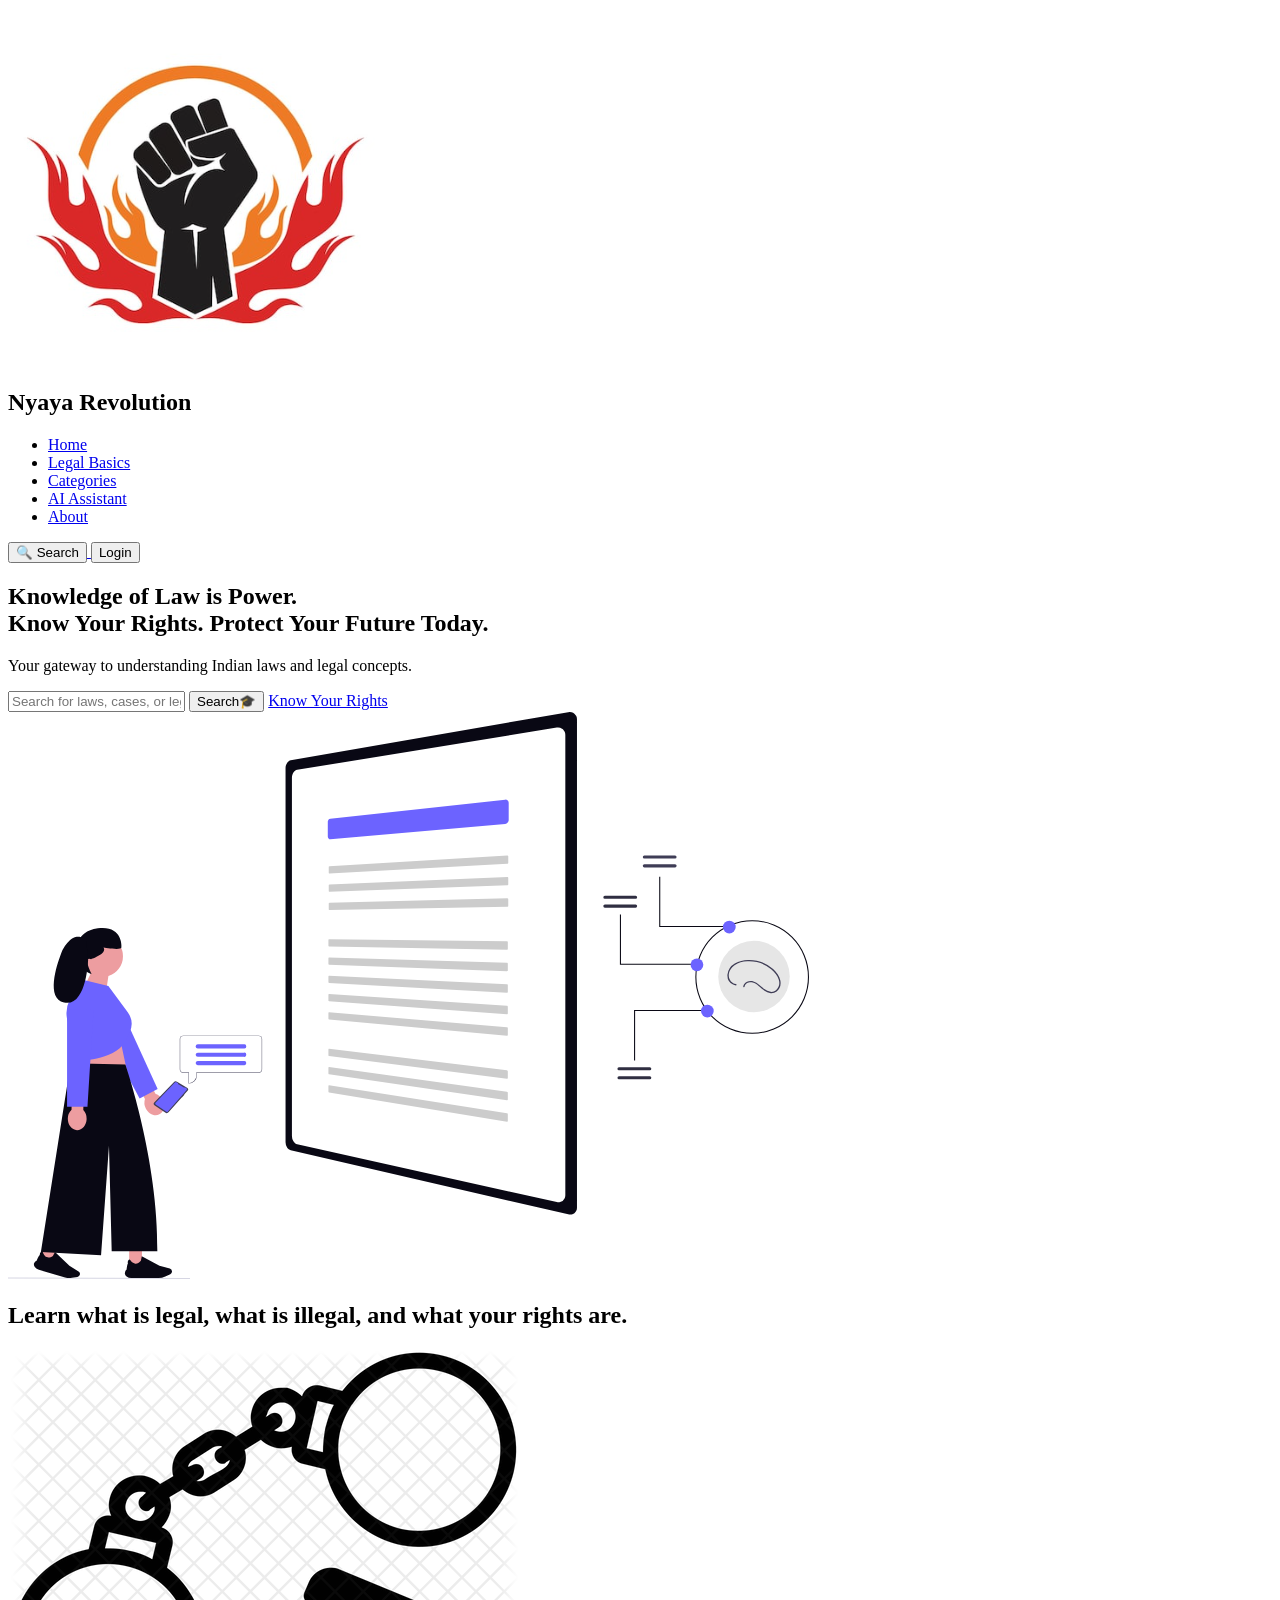
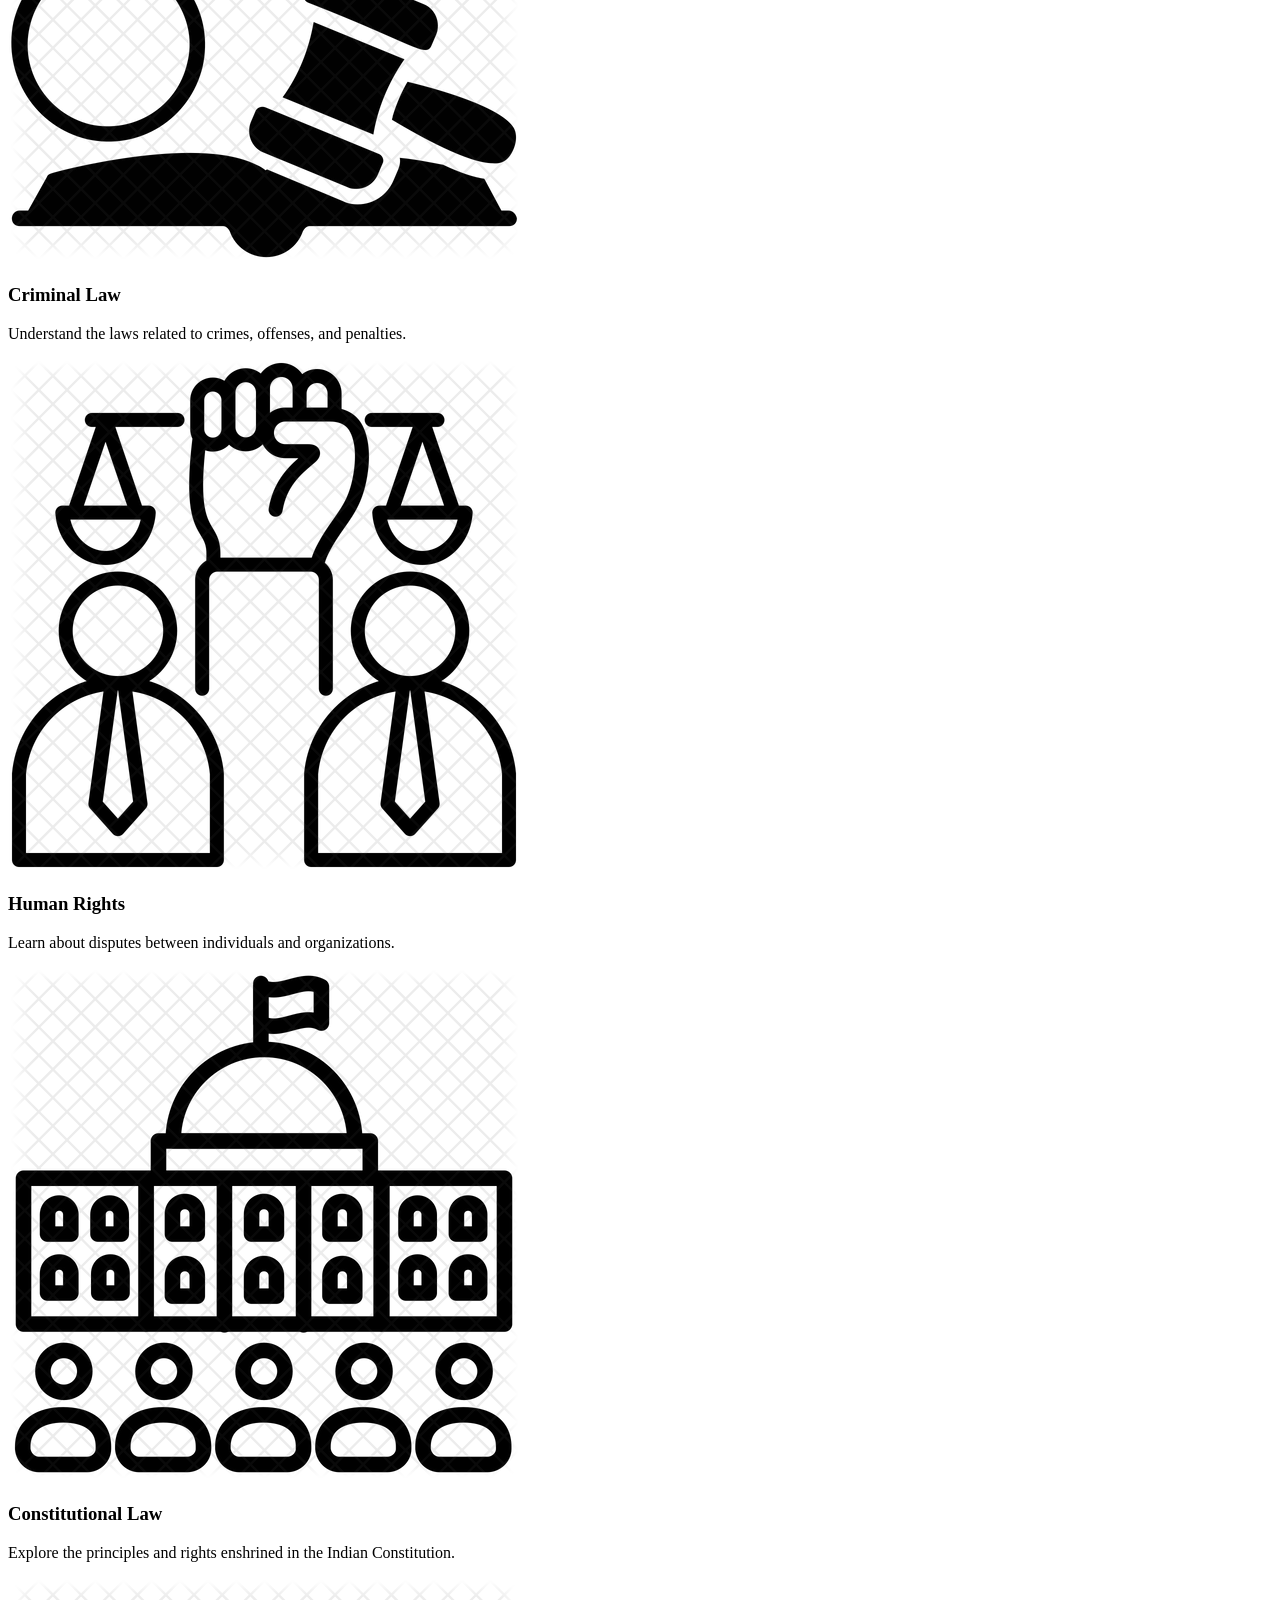
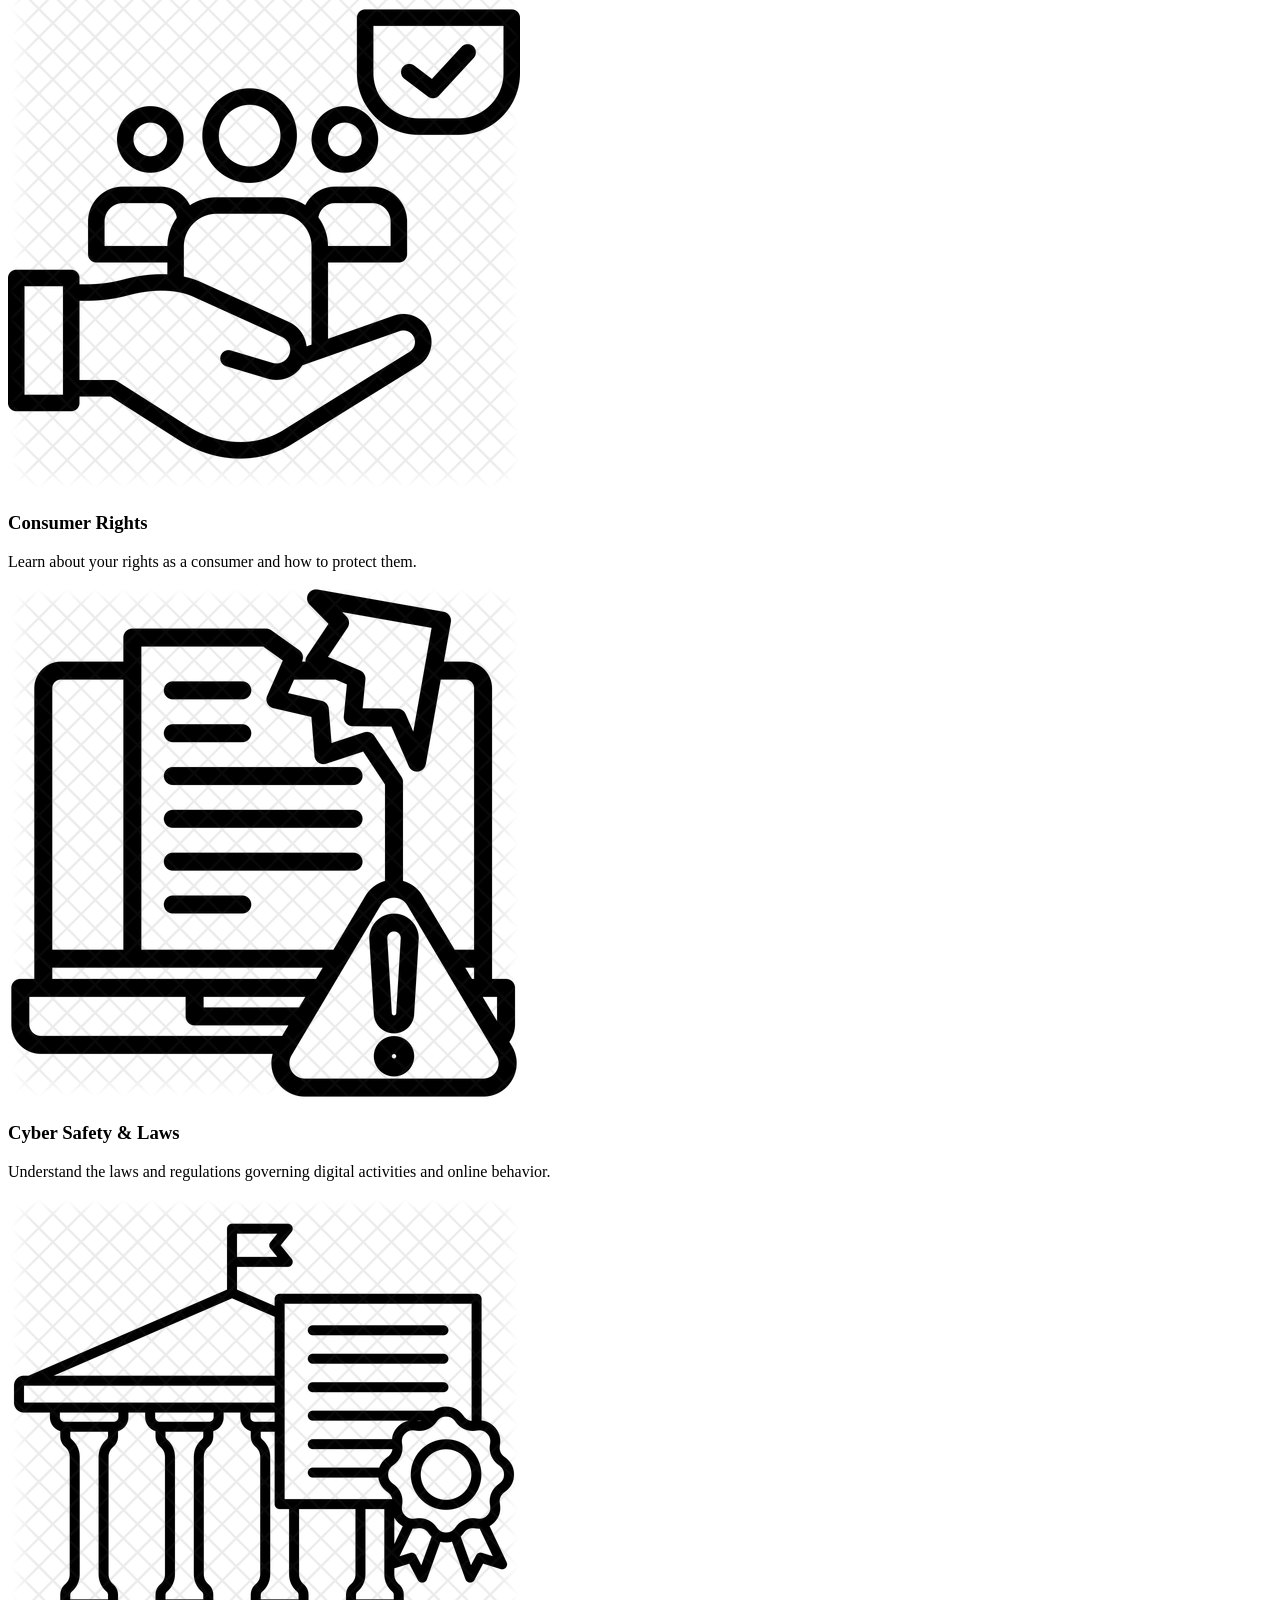
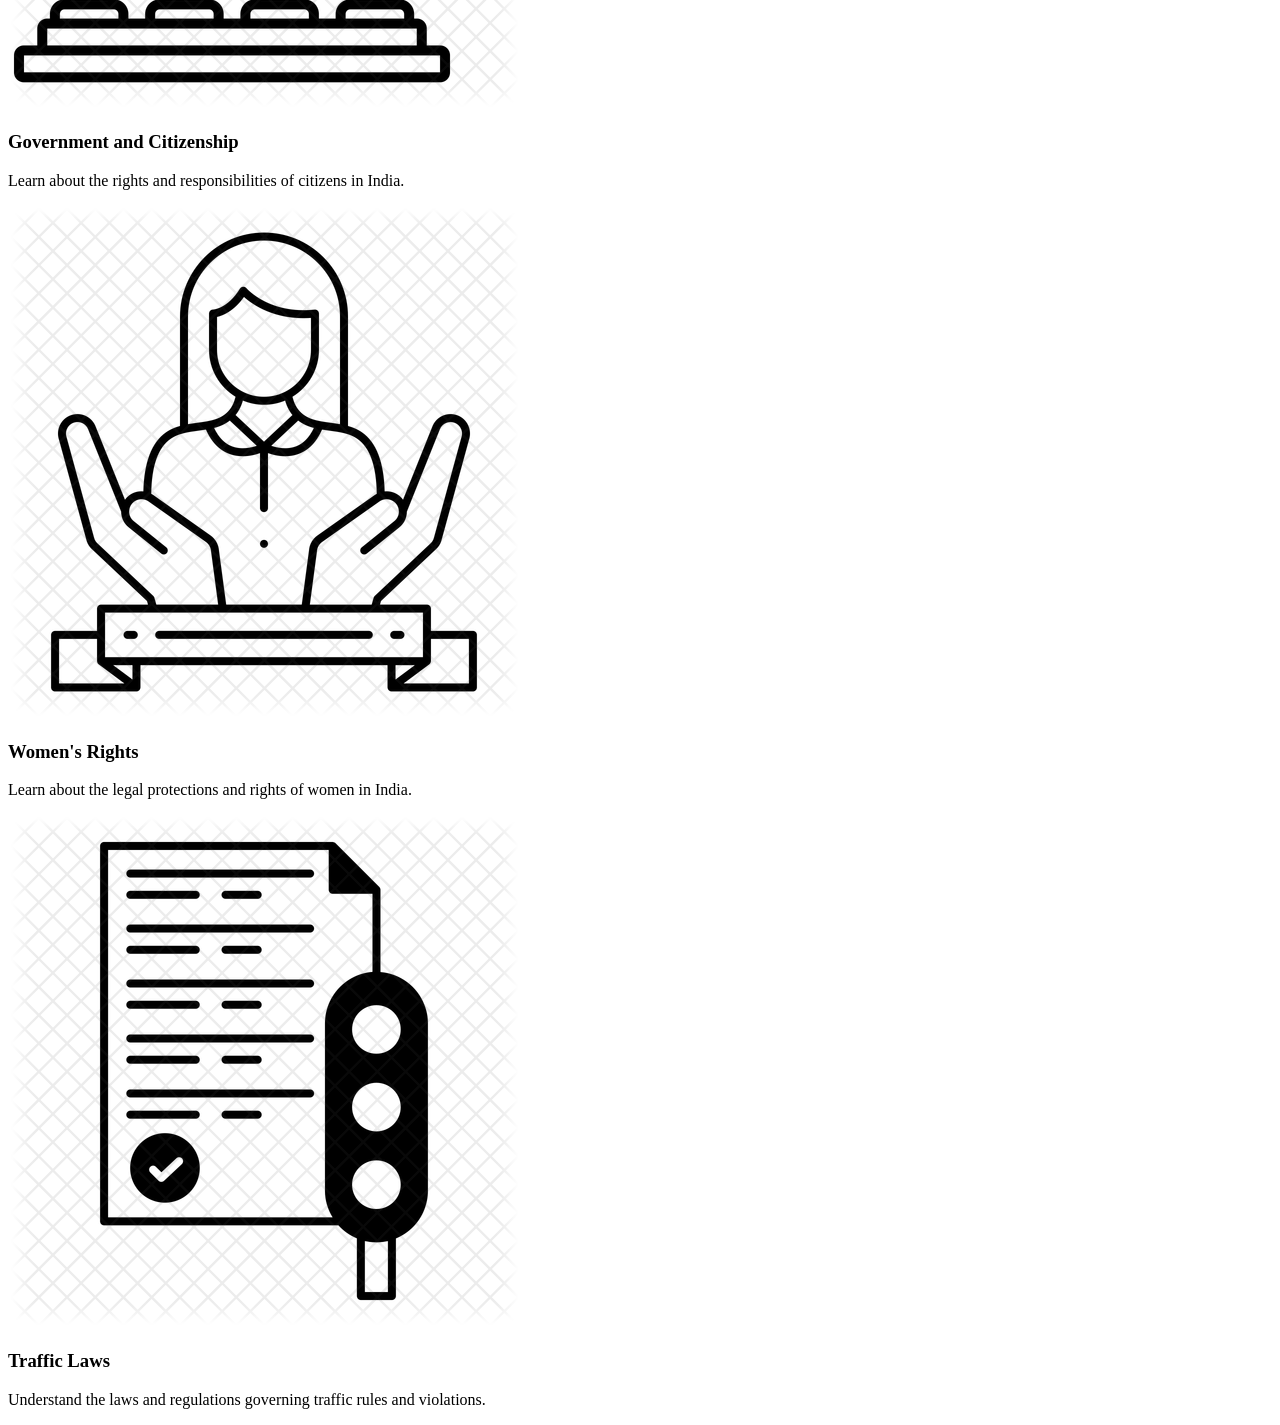
==== index.html @ 338f04b1 "" ====
<!DOCTYPE html>
<html lang="en">
<head>
  <meta charset="UTF-8">
  <meta name="viewport" content="width=device-width, initial-scale=1.0">
  <title>Nyaya Revolution | Learn Indian Laws & Rights</title>
  <link rel="stylesheet" href="css/style.css">
  <!-- <link href="https://cdn.jsdelivr.net/npm/bootstrap@5.3.8/dist/css/bootstrap.min.css" rel="stylesheet" integrity="sha384-sRIl4kxILFvY47J16cr9ZwB07vP4J8+LH7qKQnuqkuIAvNWLzeN8tE5YBujZqJLB" crossorigin="anonymous"> -->
</head>


<body class="body">
  <div class = "container">

  <!-- Navbar -->
   <nav class="navbar">

    <div class="logo">
        <img src="icons/logo1.png" alt="Nyaya Revolution Logo">
        <h2>Nyaya Revolution</h2>
    </div>

    <ul class="nav-links">
        <li><a href="#">Home</a></li>
        <li><a href="#">Legal Basics</a></li>
        <li><a href="#">Categories</a></li>
        <li><a href="#">AI Assistant</a></li>
        <li><a href="#">About</a></li>
    </ul>

    <div class="nav-right">
      <a href="Bootsrap/search.html">
        <button class="search-btn">🔍 Search</button>
         <a href="Bootsrap/login.html">
        <button class="login-btn">Login</button>
        </a>
    </div>

</nav>

     
  
  <!-- Hero Section -->
       <section class="hero">
        <div class="hero-left">
            <h1>Knowledge of Law is Power.<br>
Know Your Rights. Protect Your Future Today.
            </h1>
            <p>Your gateway to understanding Indian laws and legal concepts.</p>
             <input type="text" placeholder="Search for laws, cases, or legal topics...">
              <button class="hero-search-btn">Search🎓</button>
              <a href="#" class="cta-button">Know Your Rights</a>
        </div>
        <div class="hero-right">
          <img src="icons/hero-image.svg" class="hero-image"> 
             
            </div>
            
        </div>




<!-- hii -->
     <!-- Search Section -->
       <!-- Categories -->
<section class="categories">
  <h2>Learn what is legal, what is illegal, and what your rights are.</h2>
  <div class="category-cards">
    <div class="category-card">
      <img src="icons/criminal-law.png" alt="Criminal Law">
      <h3>Criminal Law</h3>
      <p>Understand the laws related to crimes, offenses, and penalties.</p>
    </div>
    <div class="category-card">
      <img src="icons/human-rights.png" alt="Human Rights">
      <h3>Human Rights</h3>
      <p>Learn about disputes between individuals and organizations.</p>
    </div>
    <div class="category-card">
      <img src="icons/constitutional-law.png" alt="Constitutional Law">
      <h3>Constitutional Law</h3>
      <p>Explore the principles and rights enshrined in the Indian Constitution.</p>
    </div>
    <div class="category-card">
      <img src="icons/Consumer-Rights.png" alt="Consumer Rights">
      <h3>Consumer Rights</h3>
      <p>Learn about your rights as a consumer and how to protect them.</p>
    </div>
  <div class="category-card">
      <img src="icons/cyber-safety.png" alt="Consumer Rights">
      <h3>Cyber Safety & Laws</h3>
      <p>Understand the laws and regulations governing digital activities and online behavior.</p>
    </div>
    <div class="category-card">
      <img src="icons/government-citizenship.png" alt="Government and Citizenship">
      <h3>Government and Citizenship</h3>
      <p>Learn about the rights and responsibilities of citizens in India.</p>
    </div>
    <div class="category-card">
      <img src="icons/women-rights.png" alt="Women's Rights">
      <h3>Women's Rights</h3>
      <p>Learn about the legal protections and rights of women in India.</p>
    </div>
        <div class="category-card">
      <img src="icons/traffic-laws.png" alt="Traffic Laws">
      <h3>Traffic Laws</h3>
      <p>Understand the laws and regulations governing traffic rules and violations.</p>
    </div>

    



  </div>
  <script src="JS/script.js"></script>
</body>
</html>
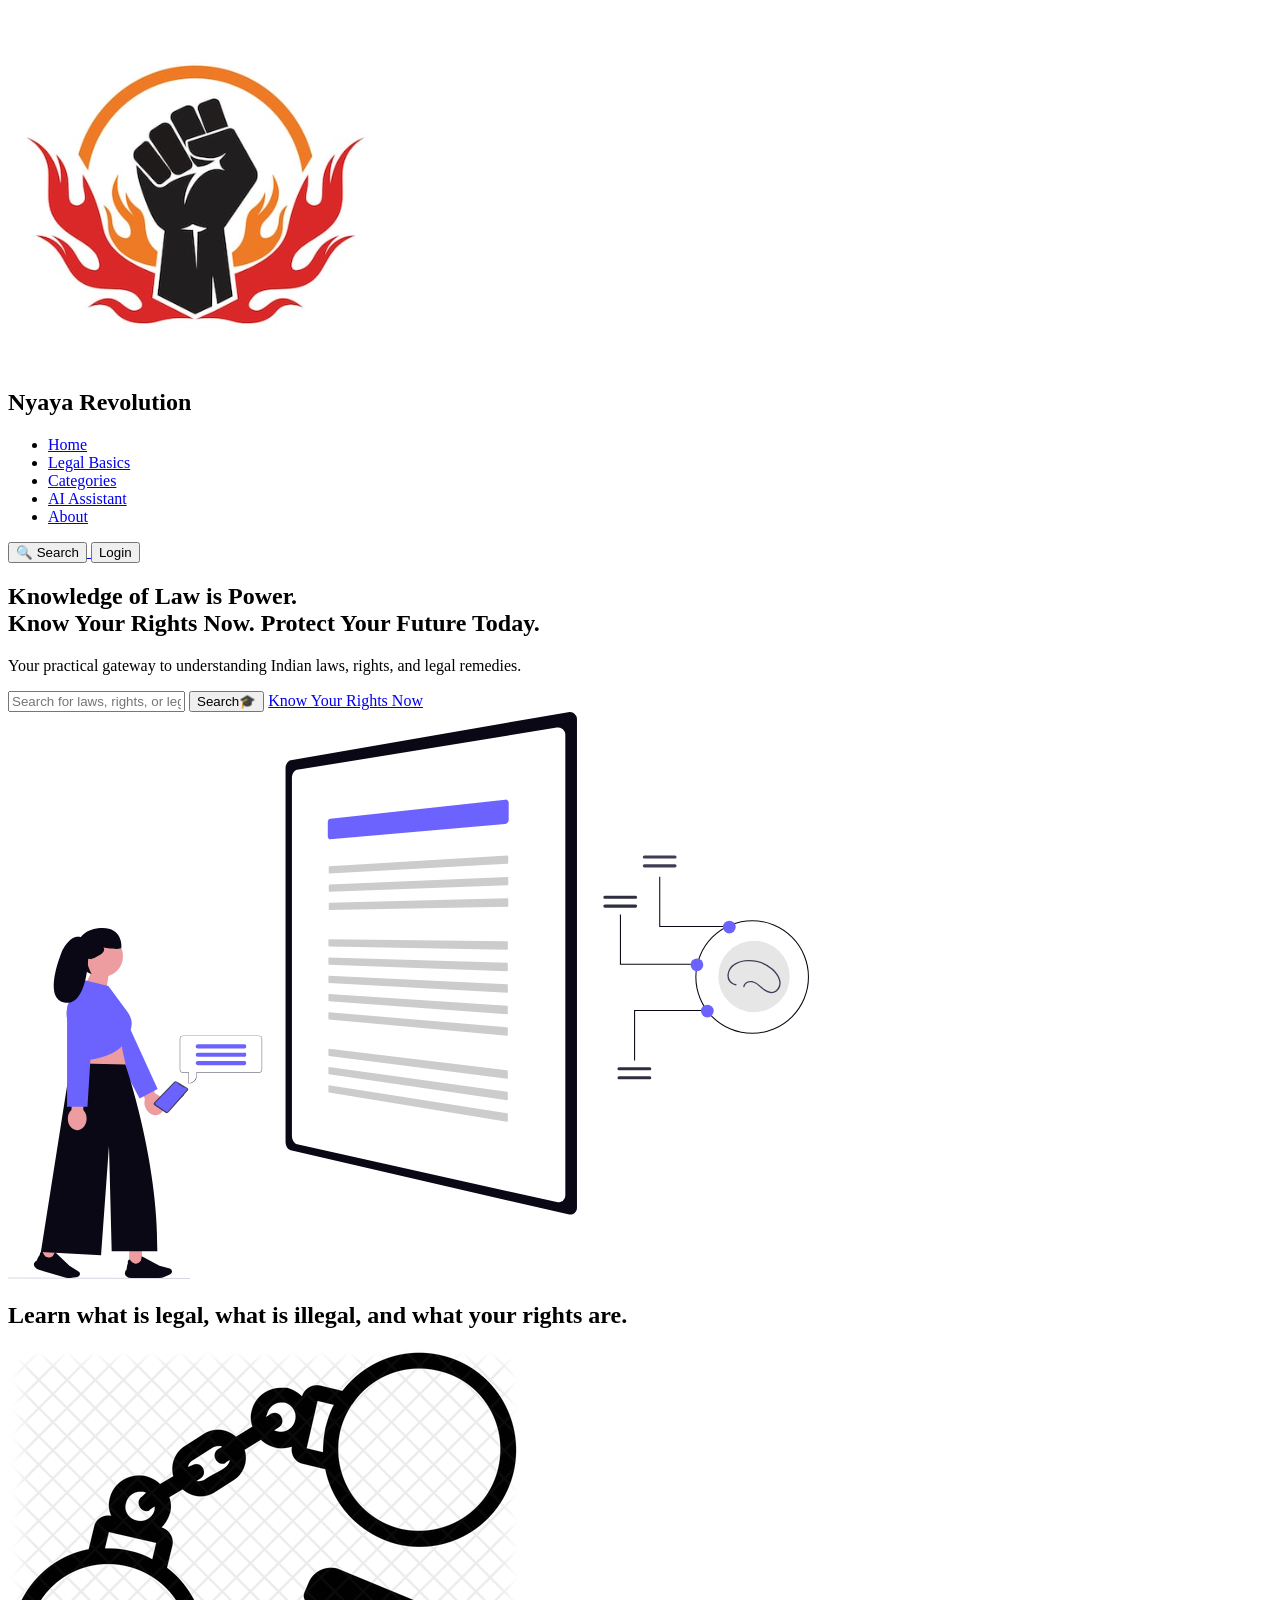
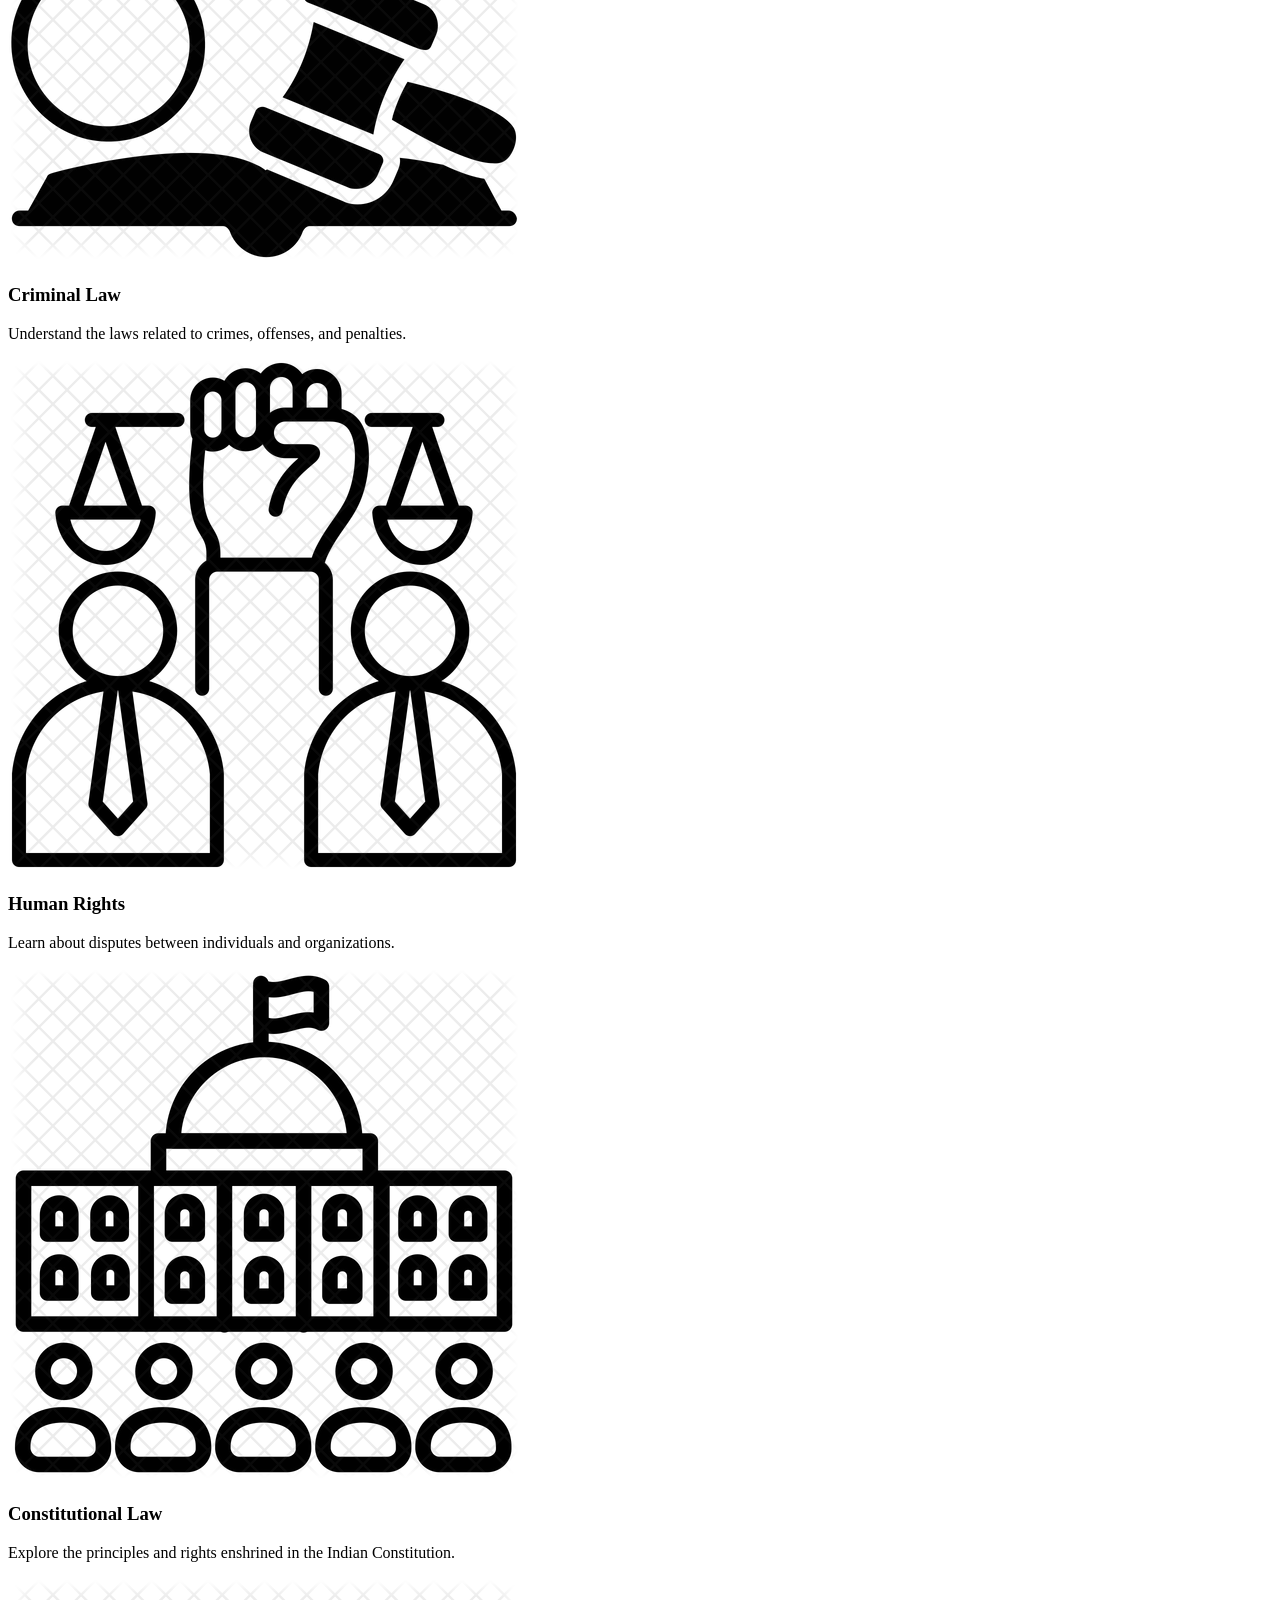
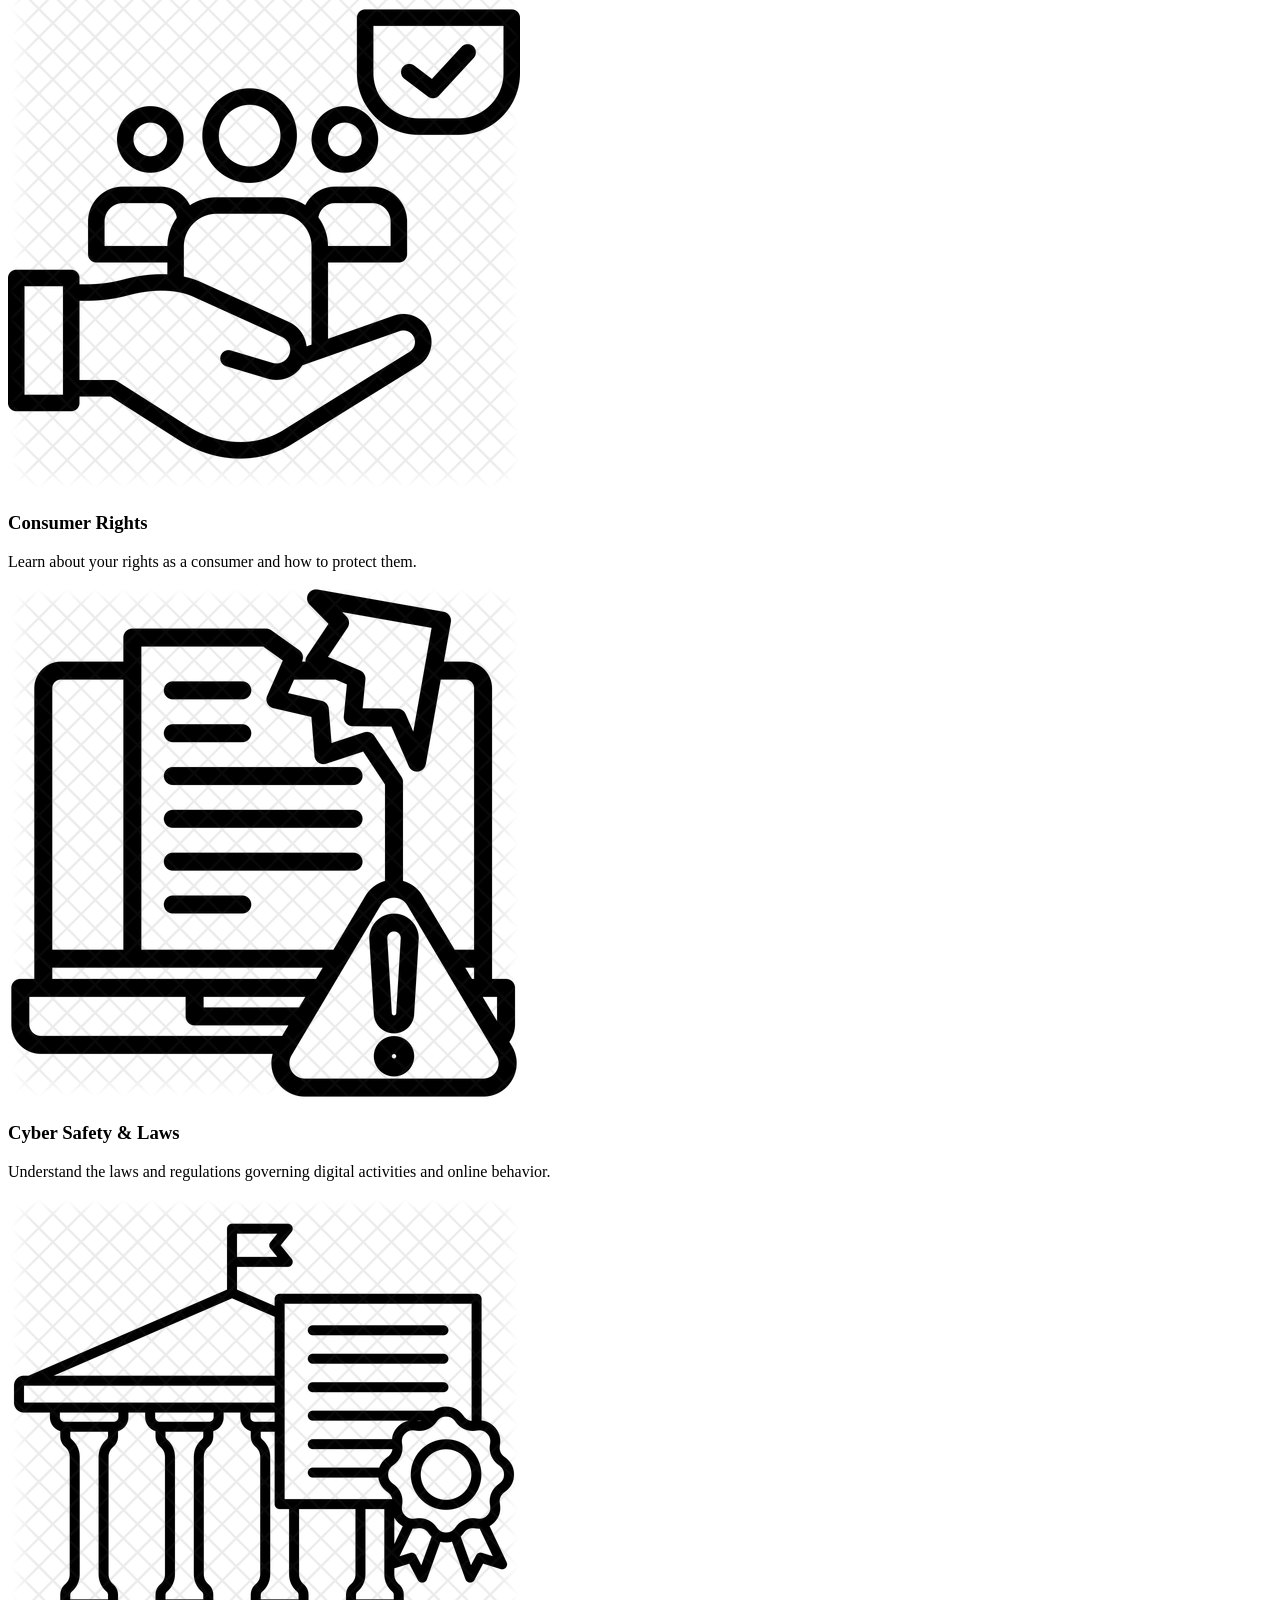
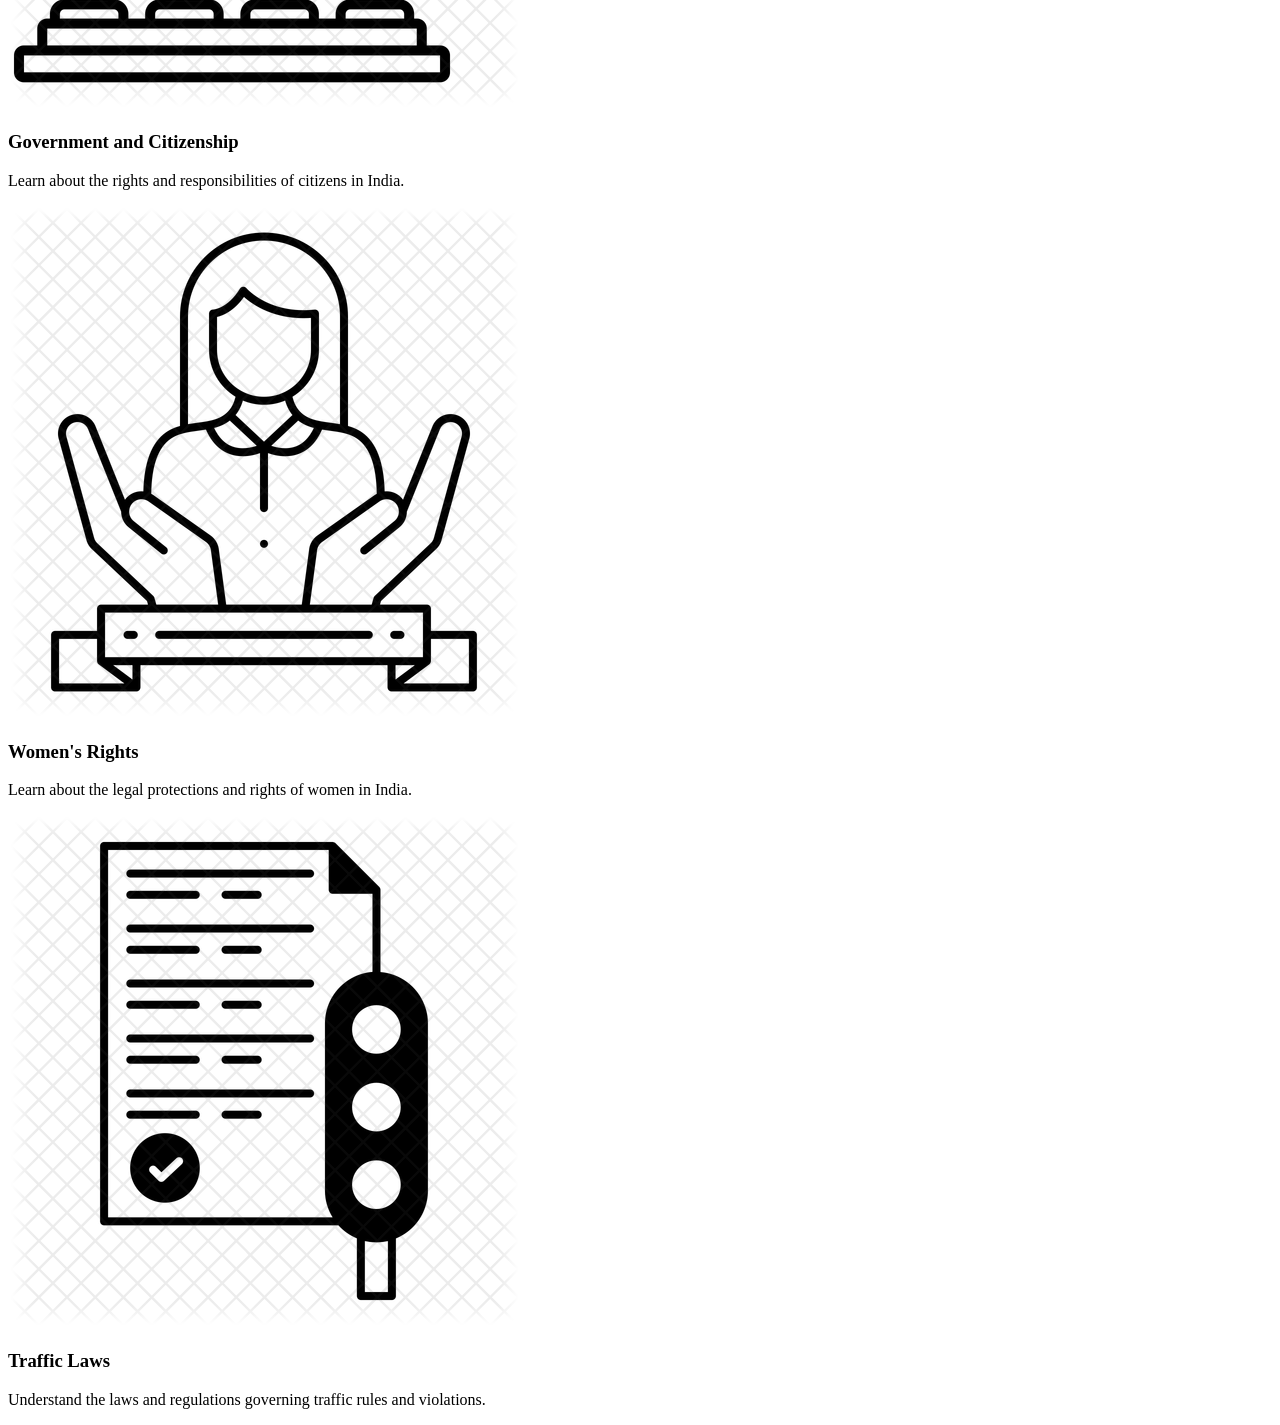
==== commit 2eafc3b4: "" ====
--- a/index.html
+++ b/index.html
@@ -44,12 +44,12 @@
        <section class="hero">
         <div class="hero-left">
             <h1>Knowledge of Law is Power.<br>
-Know Your Rights. Protect Your Future Today.
+Know Your Rights Now. Protect Your Future Today.
             </h1>
-            <p>Your gateway to understanding Indian laws and legal concepts.</p>
-             <input type="text" placeholder="Search for laws, cases, or legal topics...">
+            <p>Your practical gateway to understanding Indian laws, rights, and legal remedies.</p>
+             <input type="text" placeholder="Search for laws, rights, or legal topics...">
               <button class="hero-search-btn">Search🎓</button>
-              <a href="#" class="cta-button">Know Your Rights</a>
+              <a href="#" class="cta-button">Know Your Rights Now</a>
         </div>
         <div class="hero-right">
           <img src="icons/hero-image.svg" class="hero-image"> 
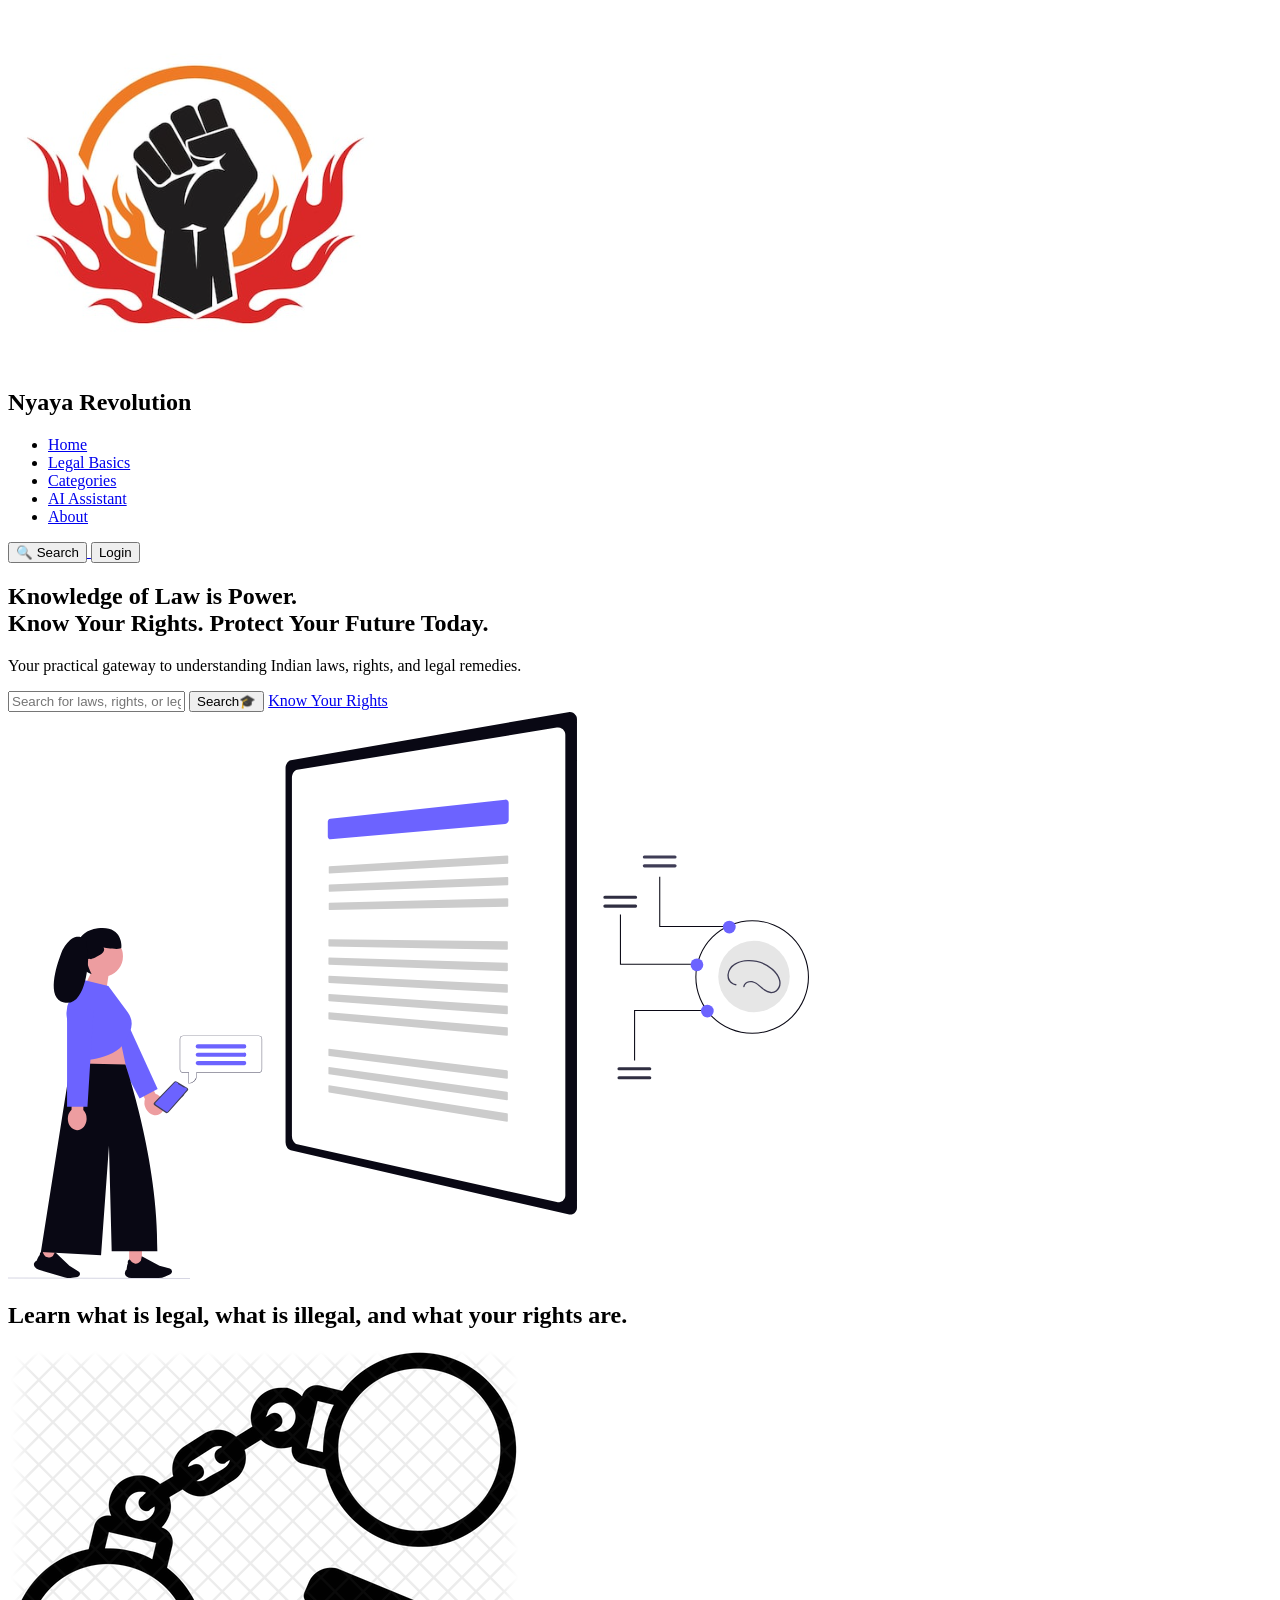
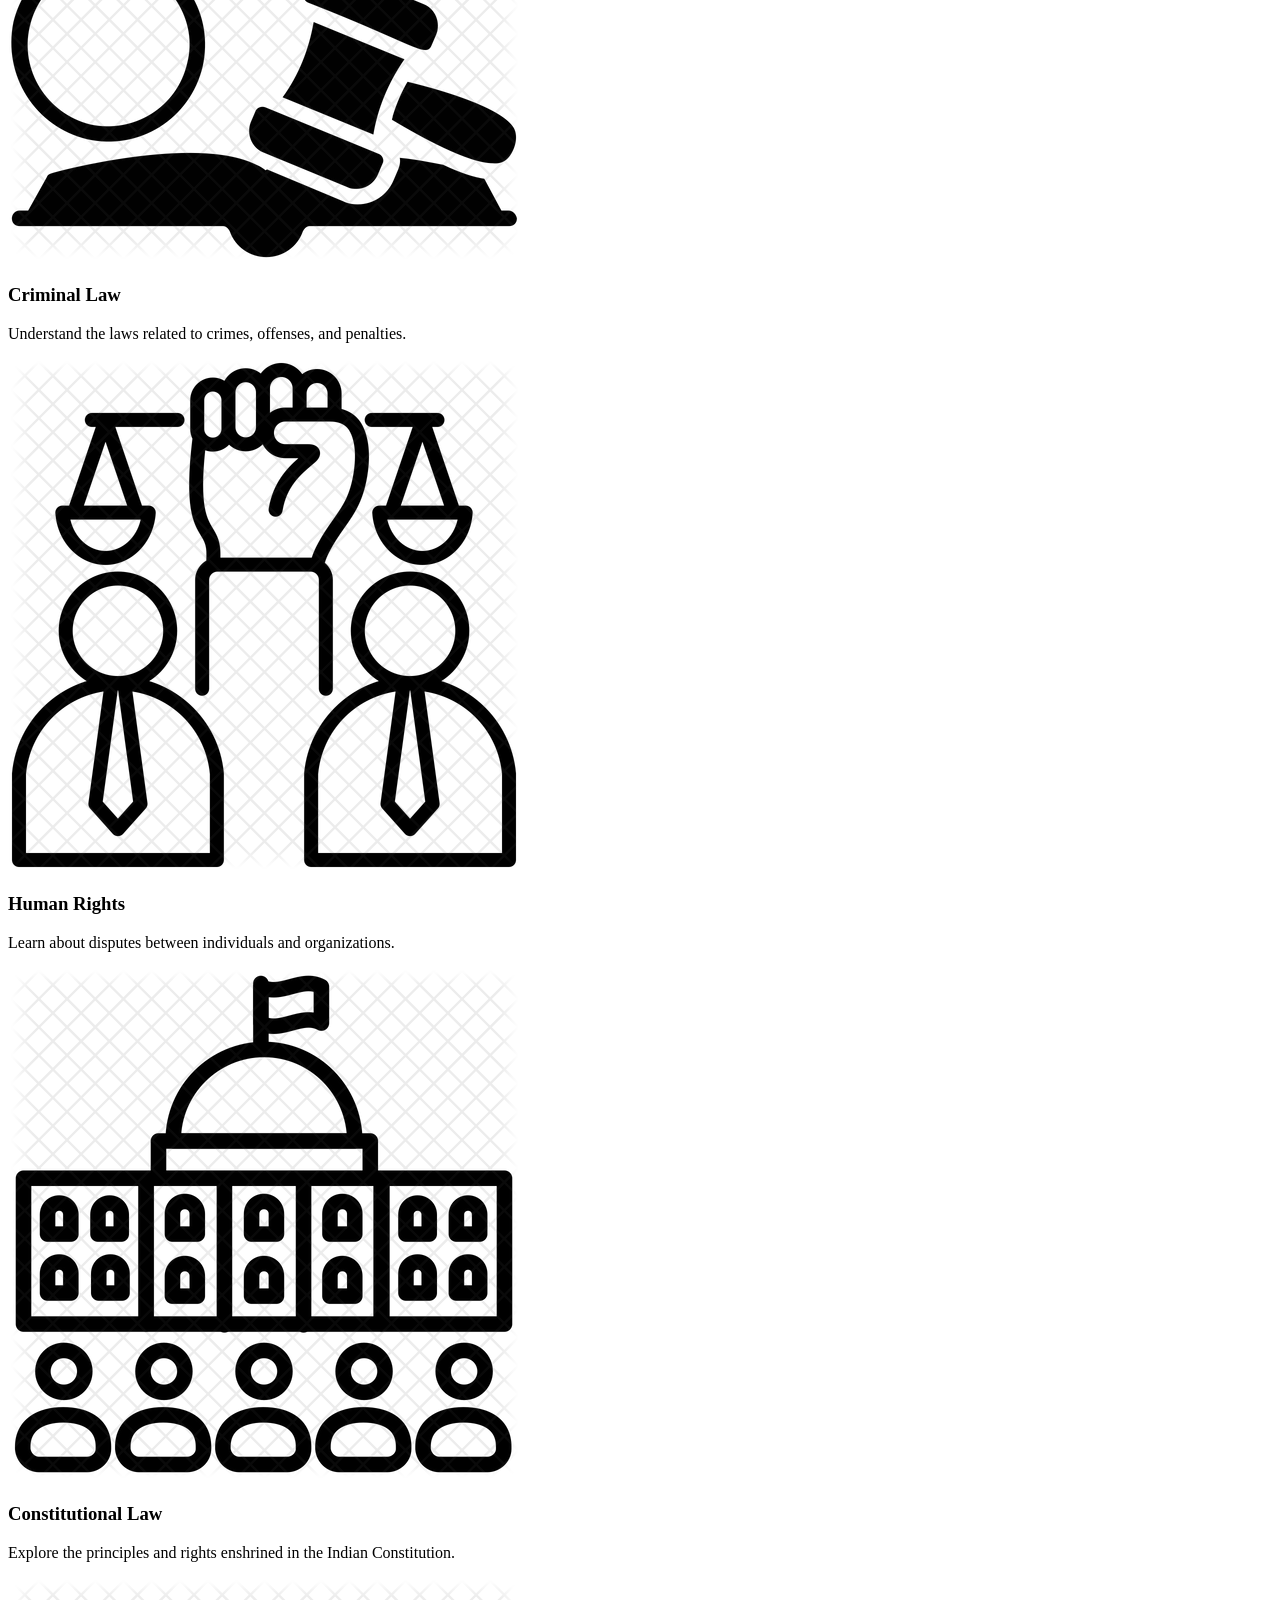
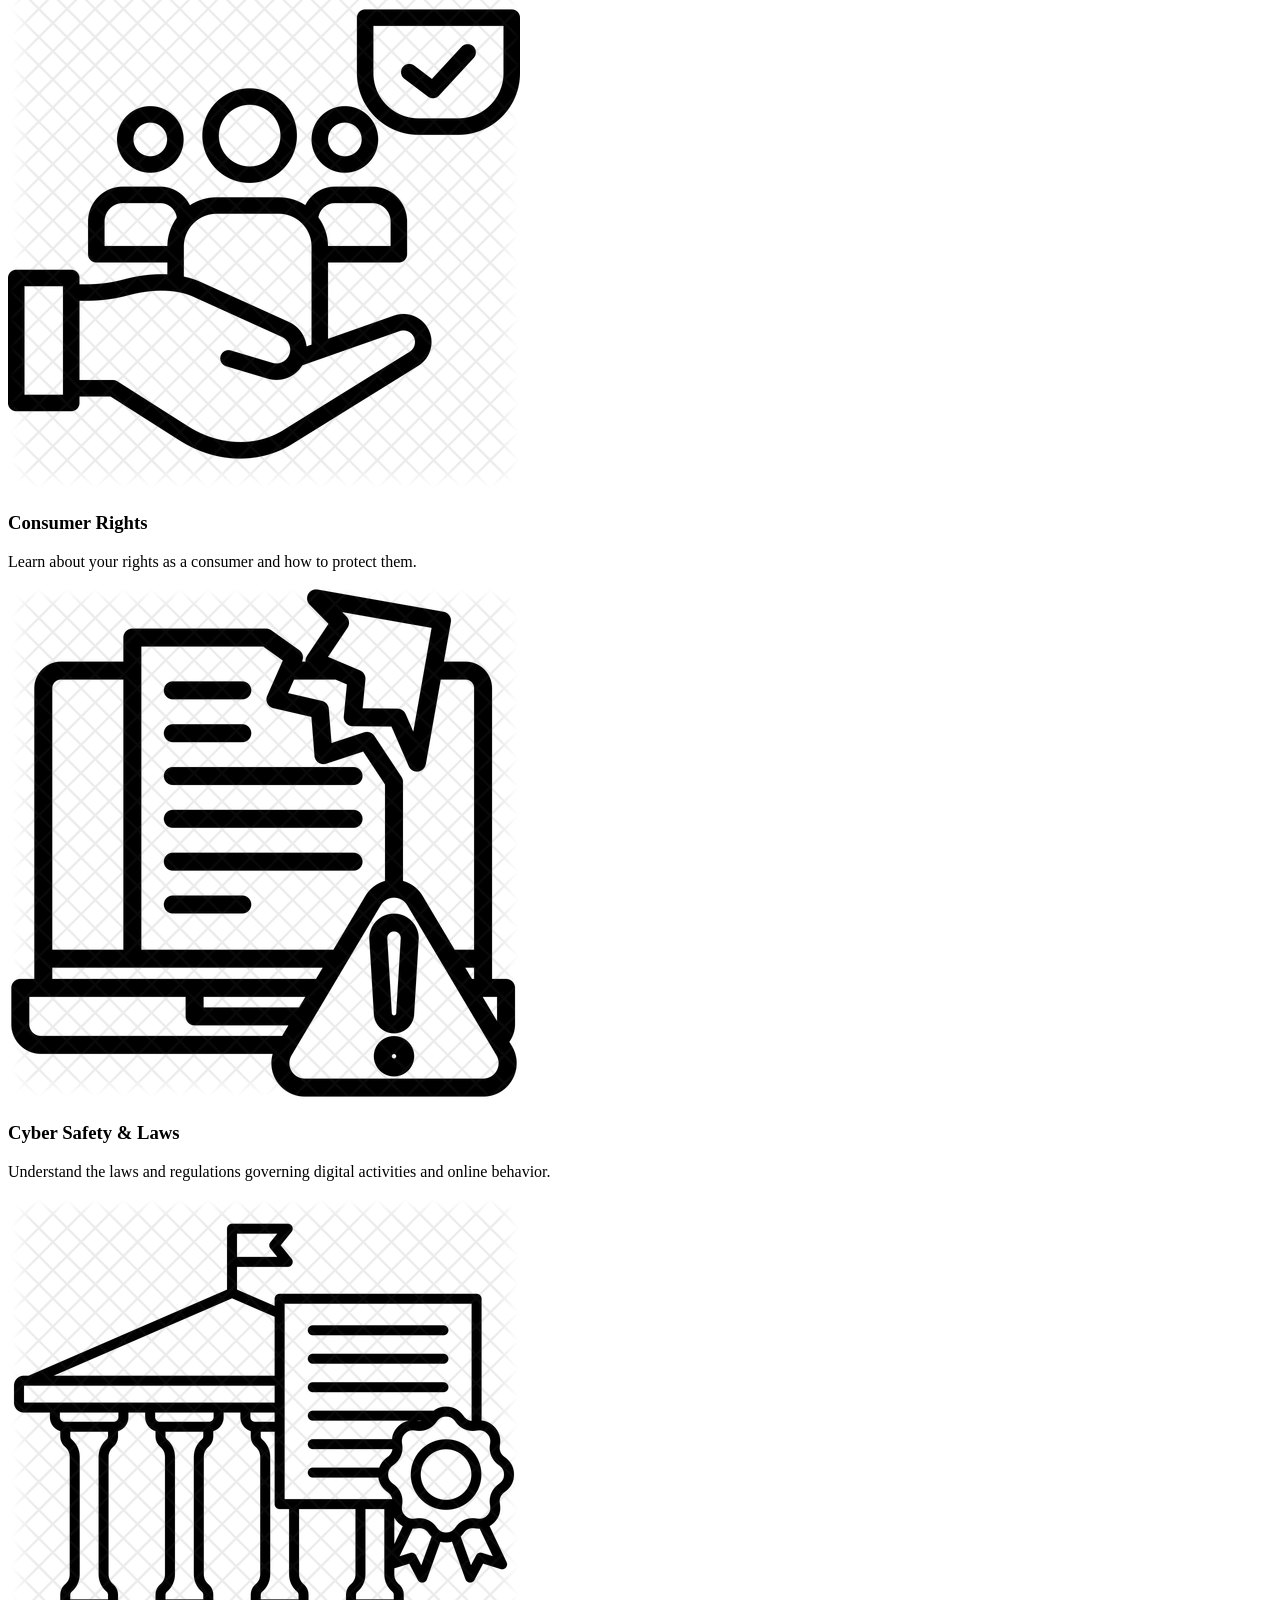
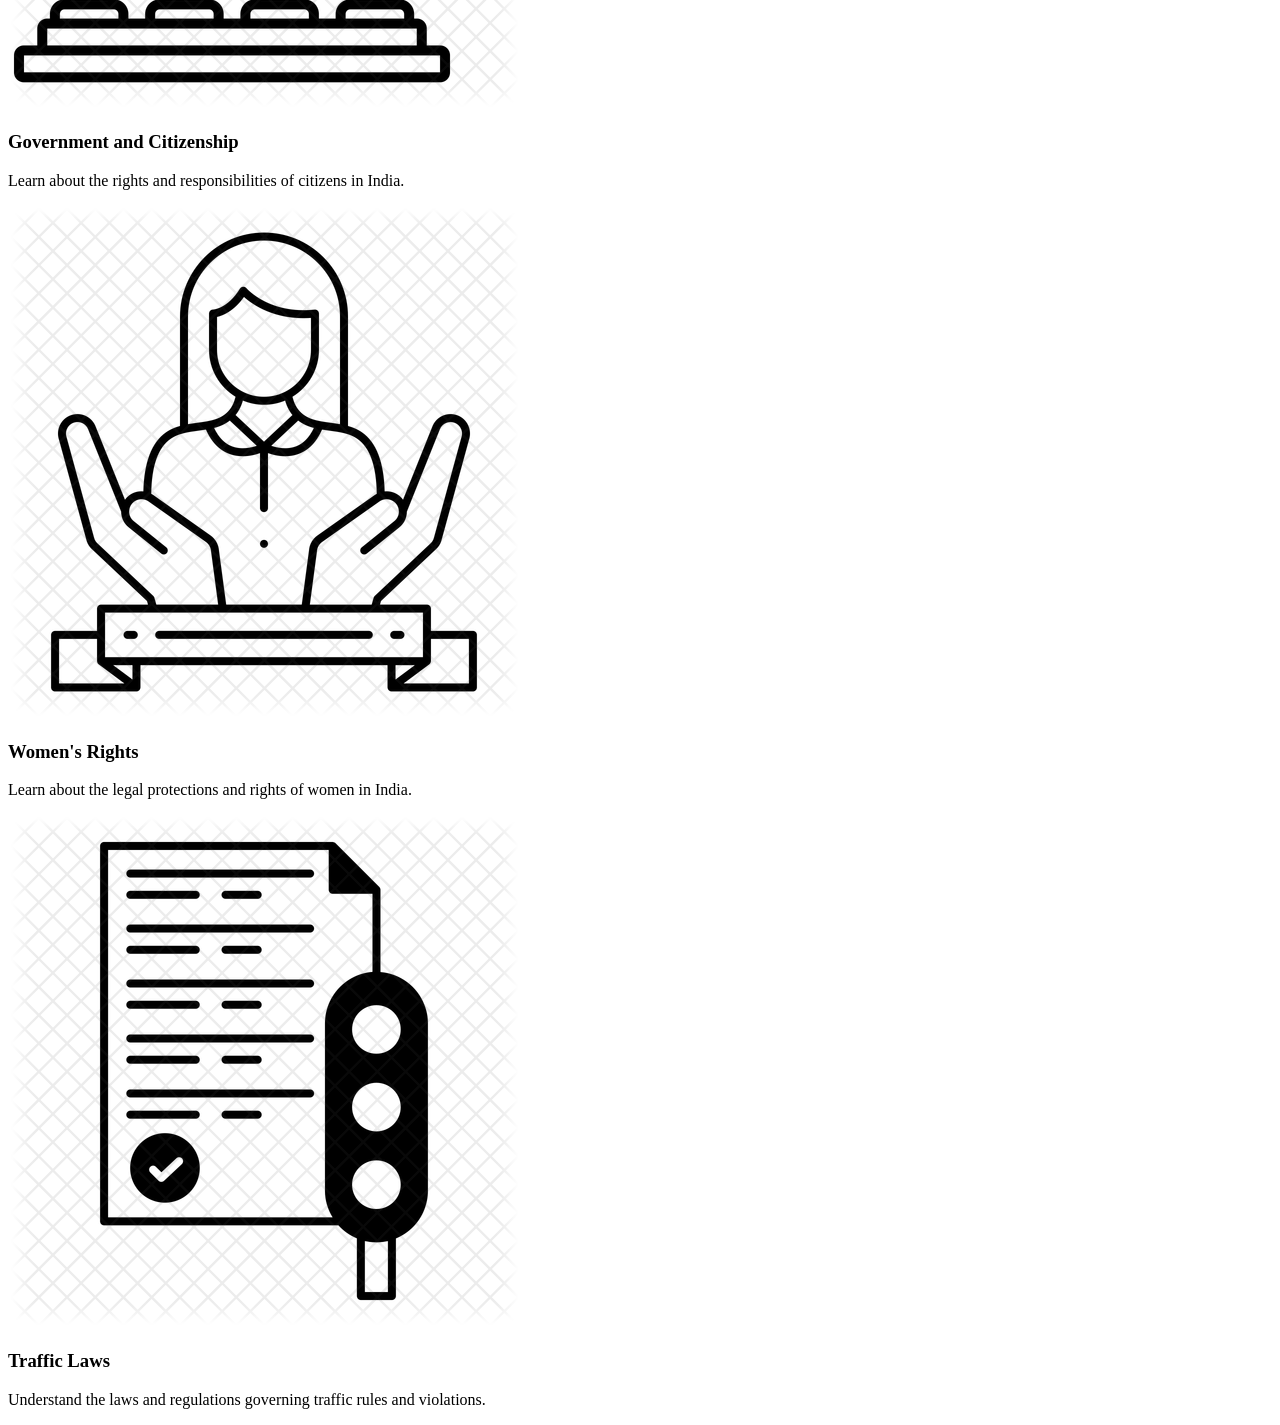
==== commit 8613c988: "" ====
--- a/index.html
+++ b/index.html
@@ -44,12 +44,12 @@
        <section class="hero">
         <div class="hero-left">
             <h1>Knowledge of Law is Power.<br>
-Know Your Rights Now. Protect Your Future Today.
+Know Your Rights. Protect Your Future Today.
             </h1>
             <p>Your practical gateway to understanding Indian laws, rights, and legal remedies.</p>
              <input type="text" placeholder="Search for laws, rights, or legal topics...">
               <button class="hero-search-btn">Search🎓</button>
-              <a href="#" class="cta-button">Know Your Rights Now</a>
+              <a href="#" class="cta-button">Know Your Rights</a>
         </div>
         <div class="hero-right">
           <img src="icons/hero-image.svg" class="hero-image"> 
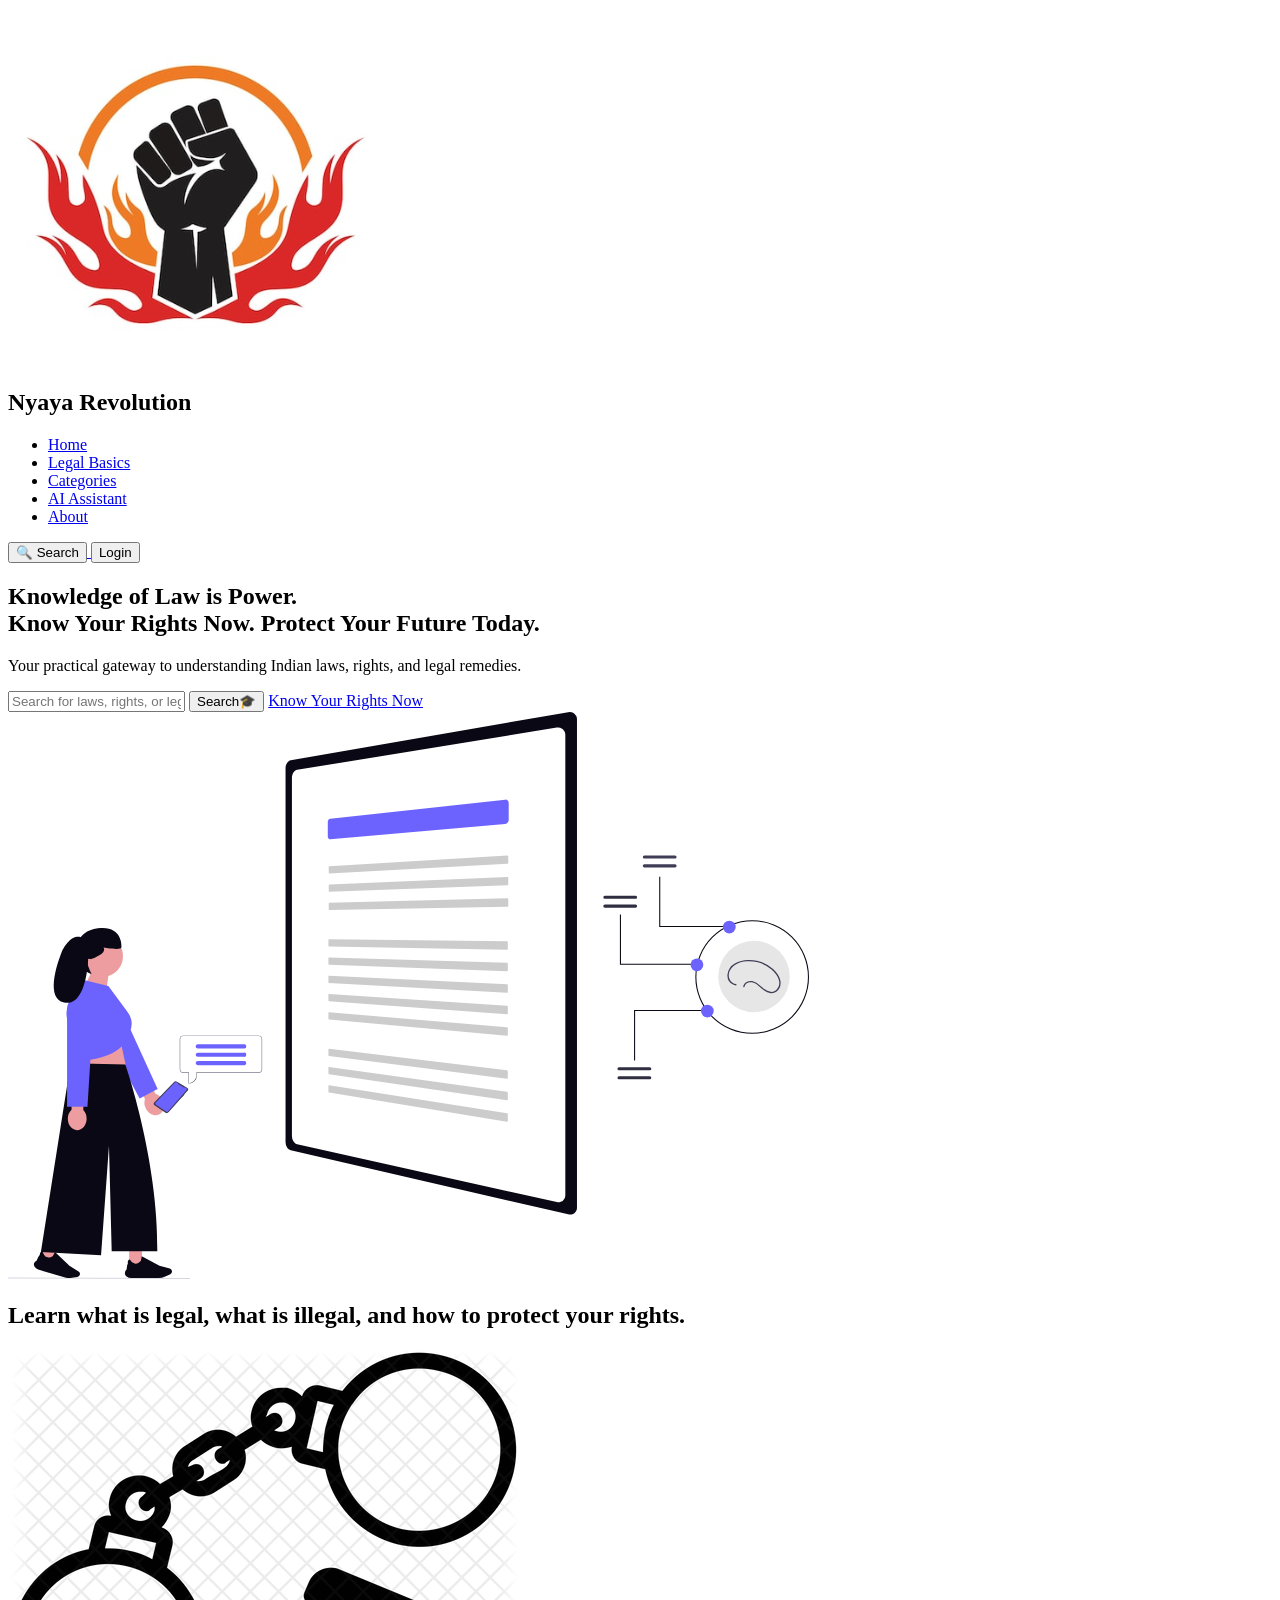
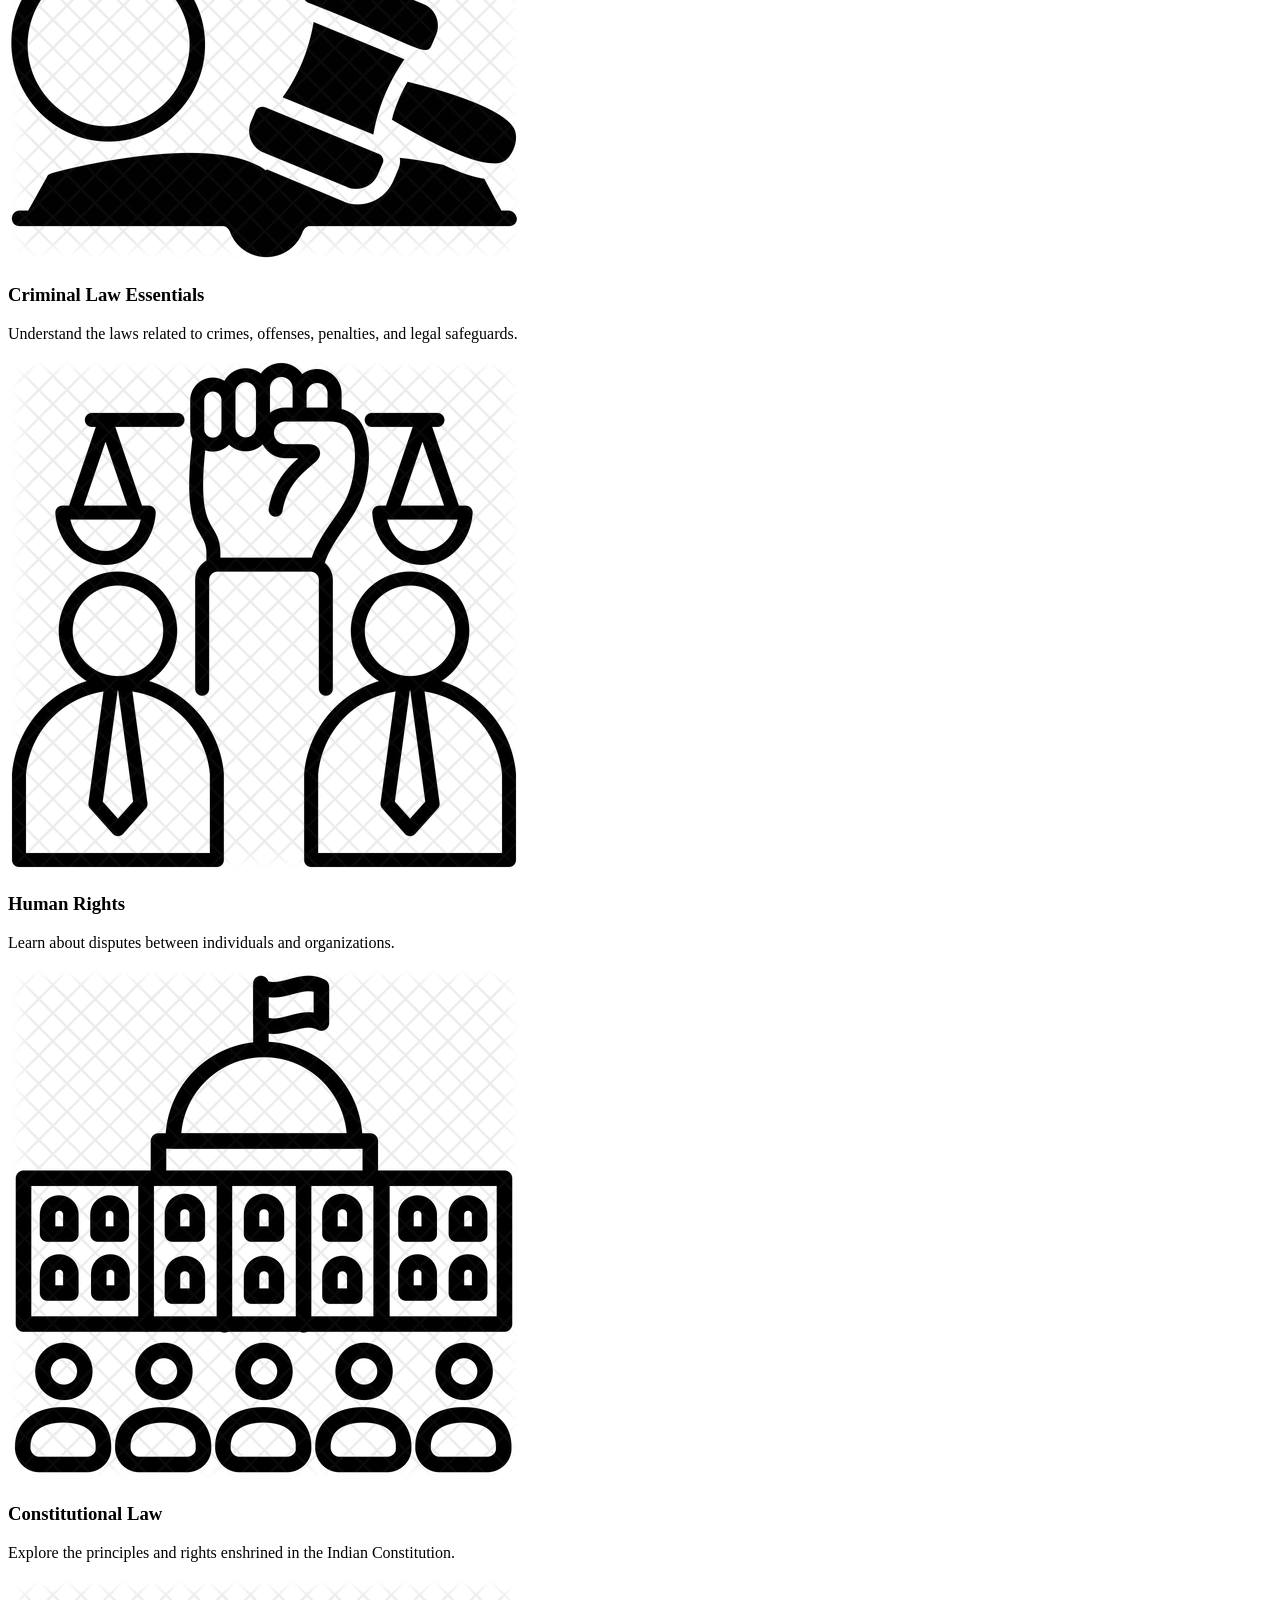
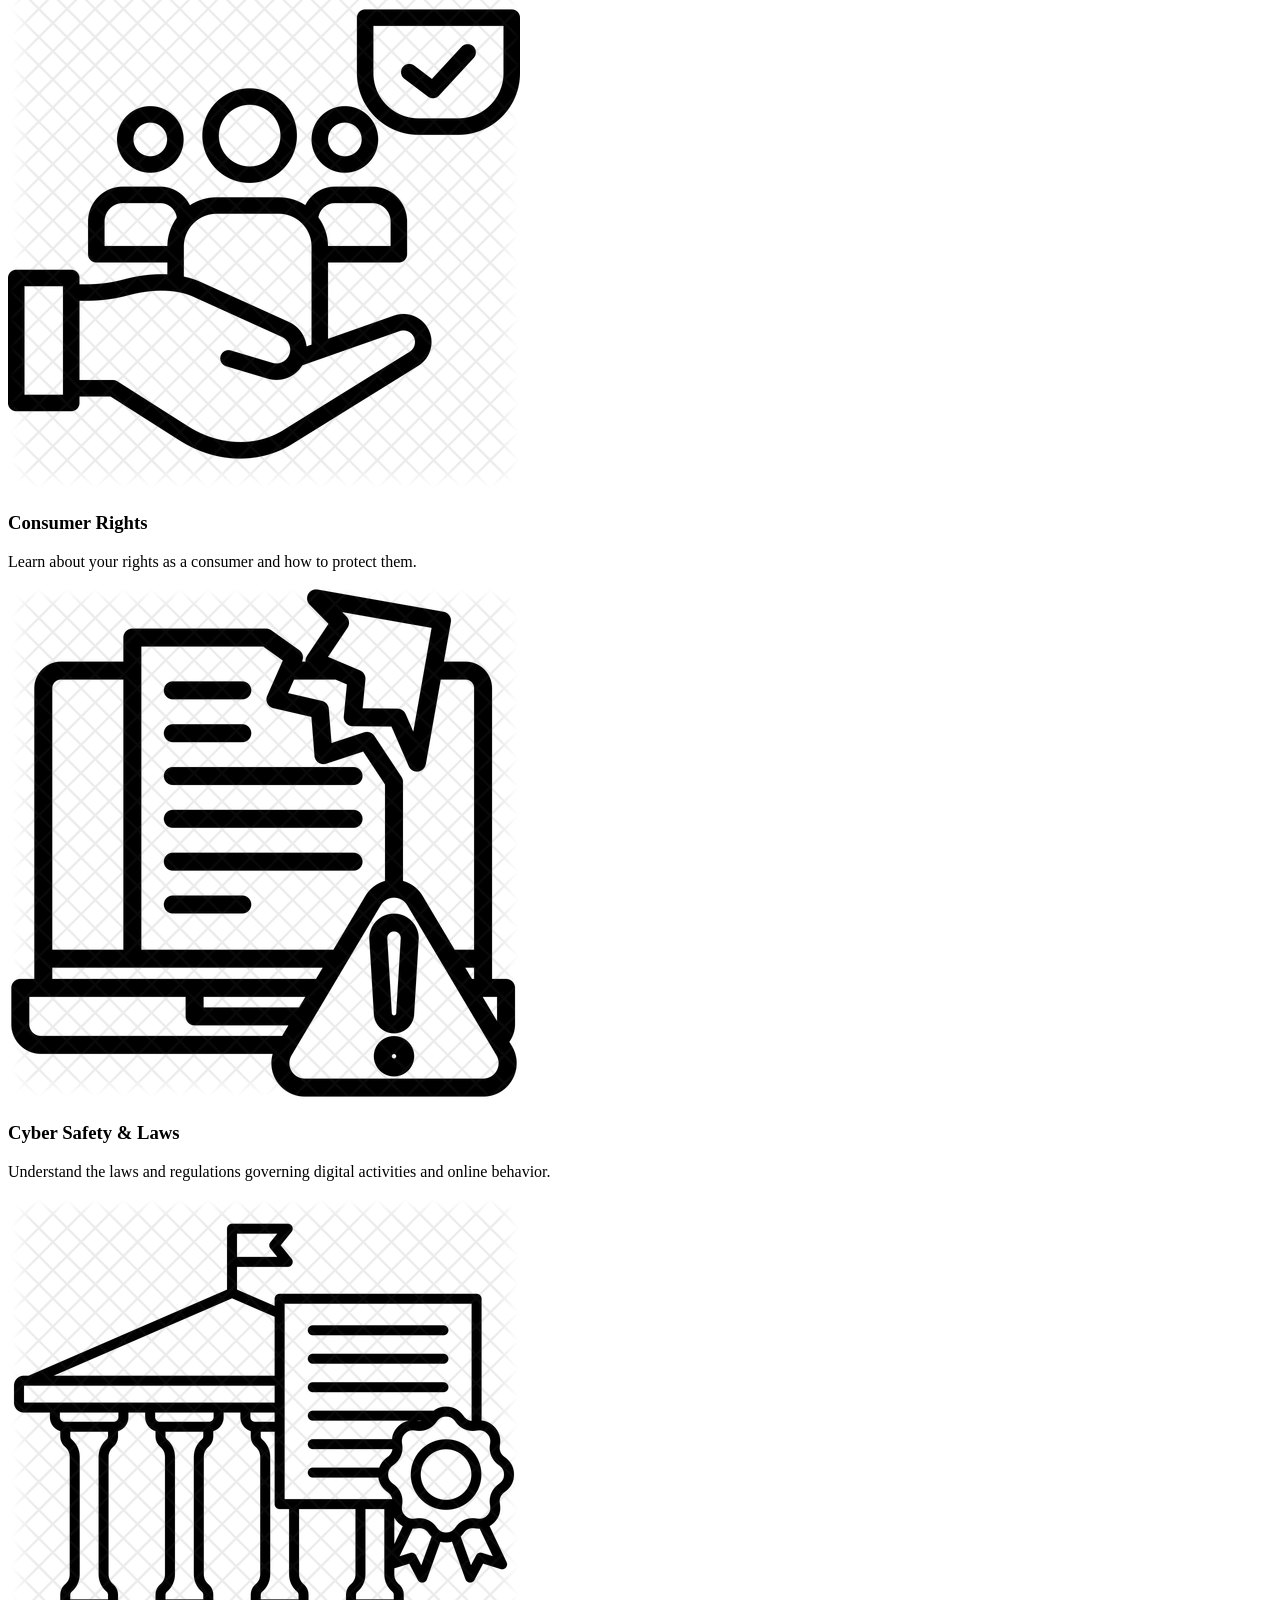
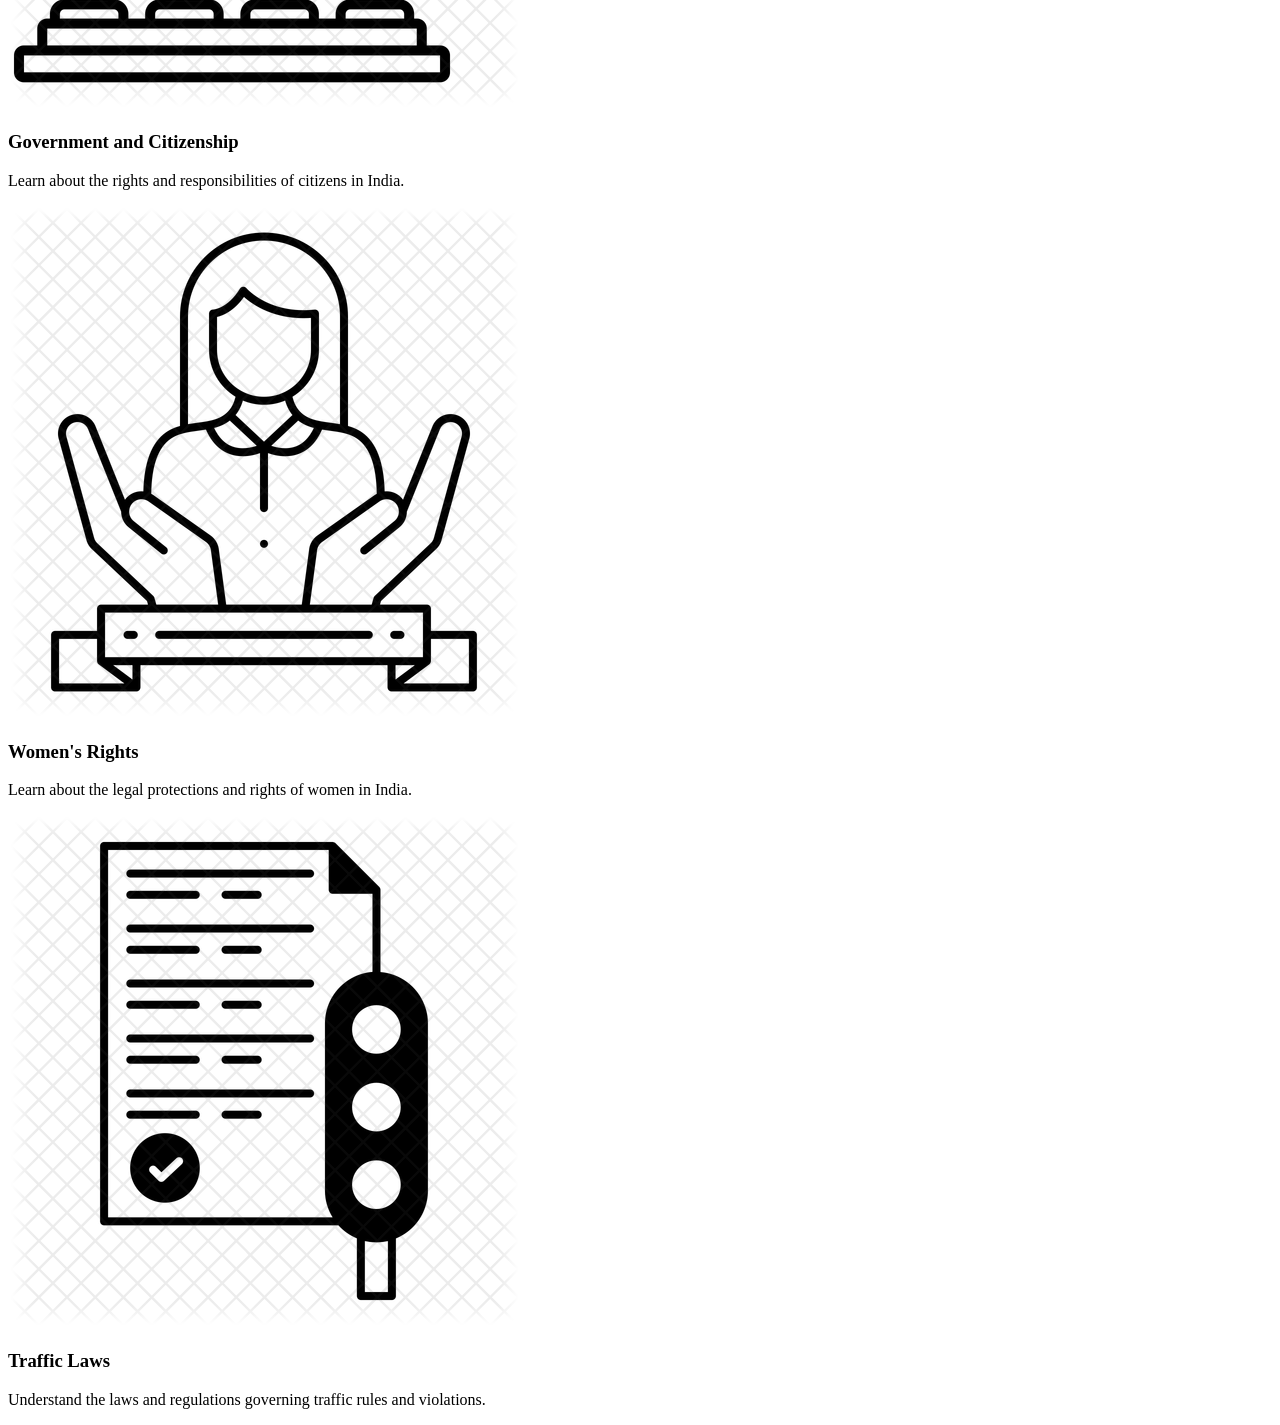
==== commit 455fa93c: "" ====
--- a/index.html
+++ b/index.html
@@ -44,12 +44,12 @@
        <section class="hero">
         <div class="hero-left">
             <h1>Knowledge of Law is Power.<br>
-Know Your Rights. Protect Your Future Today.
+Know Your Rights Now. Protect Your Future Today.
             </h1>
             <p>Your practical gateway to understanding Indian laws, rights, and legal remedies.</p>
              <input type="text" placeholder="Search for laws, rights, or legal topics...">
               <button class="hero-search-btn">Search🎓</button>
-              <a href="#" class="cta-button">Know Your Rights</a>
+              <a href="#" class="cta-button">Know Your Rights Now</a>
         </div>
         <div class="hero-right">
           <img src="icons/hero-image.svg" class="hero-image"> 
@@ -65,12 +65,12 @@
      <!-- Search Section -->
        <!-- Categories -->
 <section class="categories">
-  <h2>Learn what is legal, what is illegal, and what your rights are.</h2>
+  <h2>Learn what is legal, what is illegal, and how to protect your rights.</h2>
   <div class="category-cards">
     <div class="category-card">
-      <img src="icons/criminal-law.png" alt="Criminal Law">
-      <h3>Criminal Law</h3>
-      <p>Understand the laws related to crimes, offenses, and penalties.</p>
+      <img src="icons/criminal-law.png" alt="Criminal Law Essentials">
+      <h3>Criminal Law Essentials</h3>
+      <p>Understand the laws related to crimes, offenses, penalties, and legal safeguards.</p>
     </div>
     <div class="category-card">
       <img src="icons/human-rights.png" alt="Human Rights">
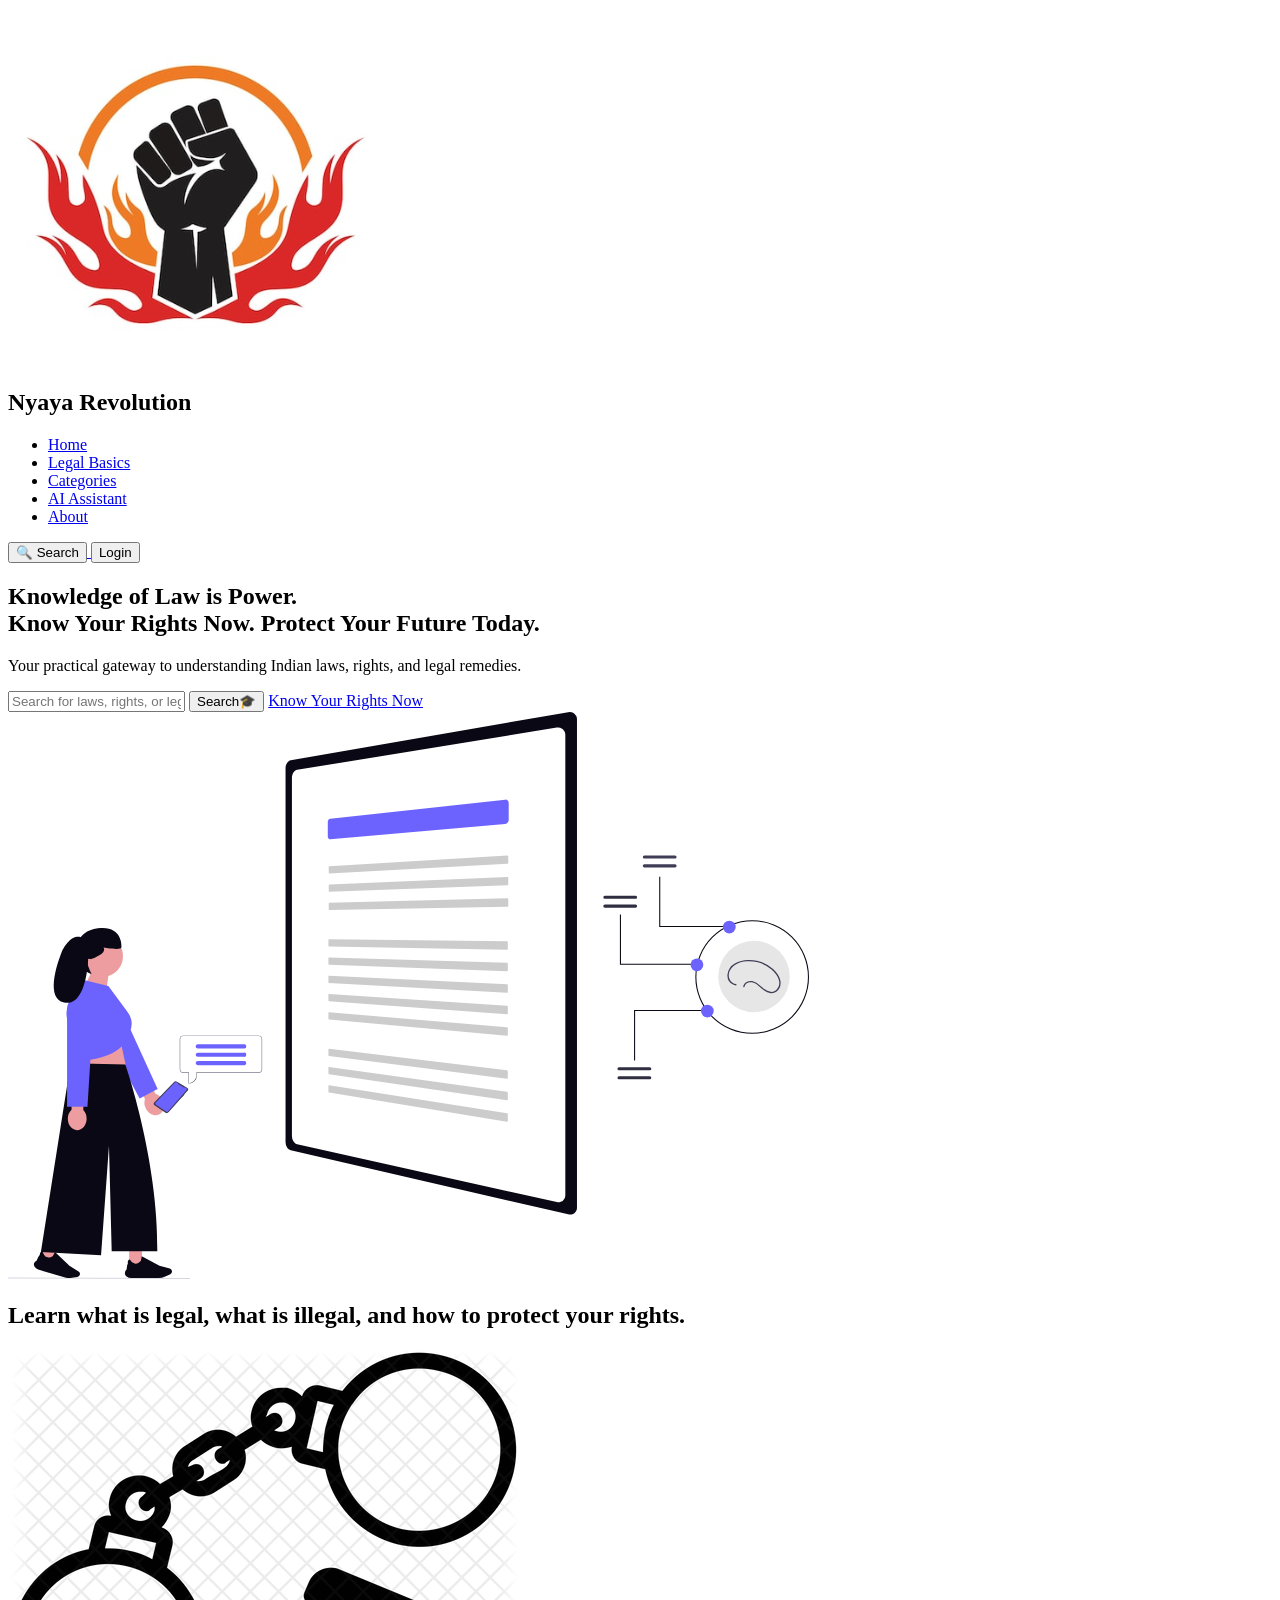
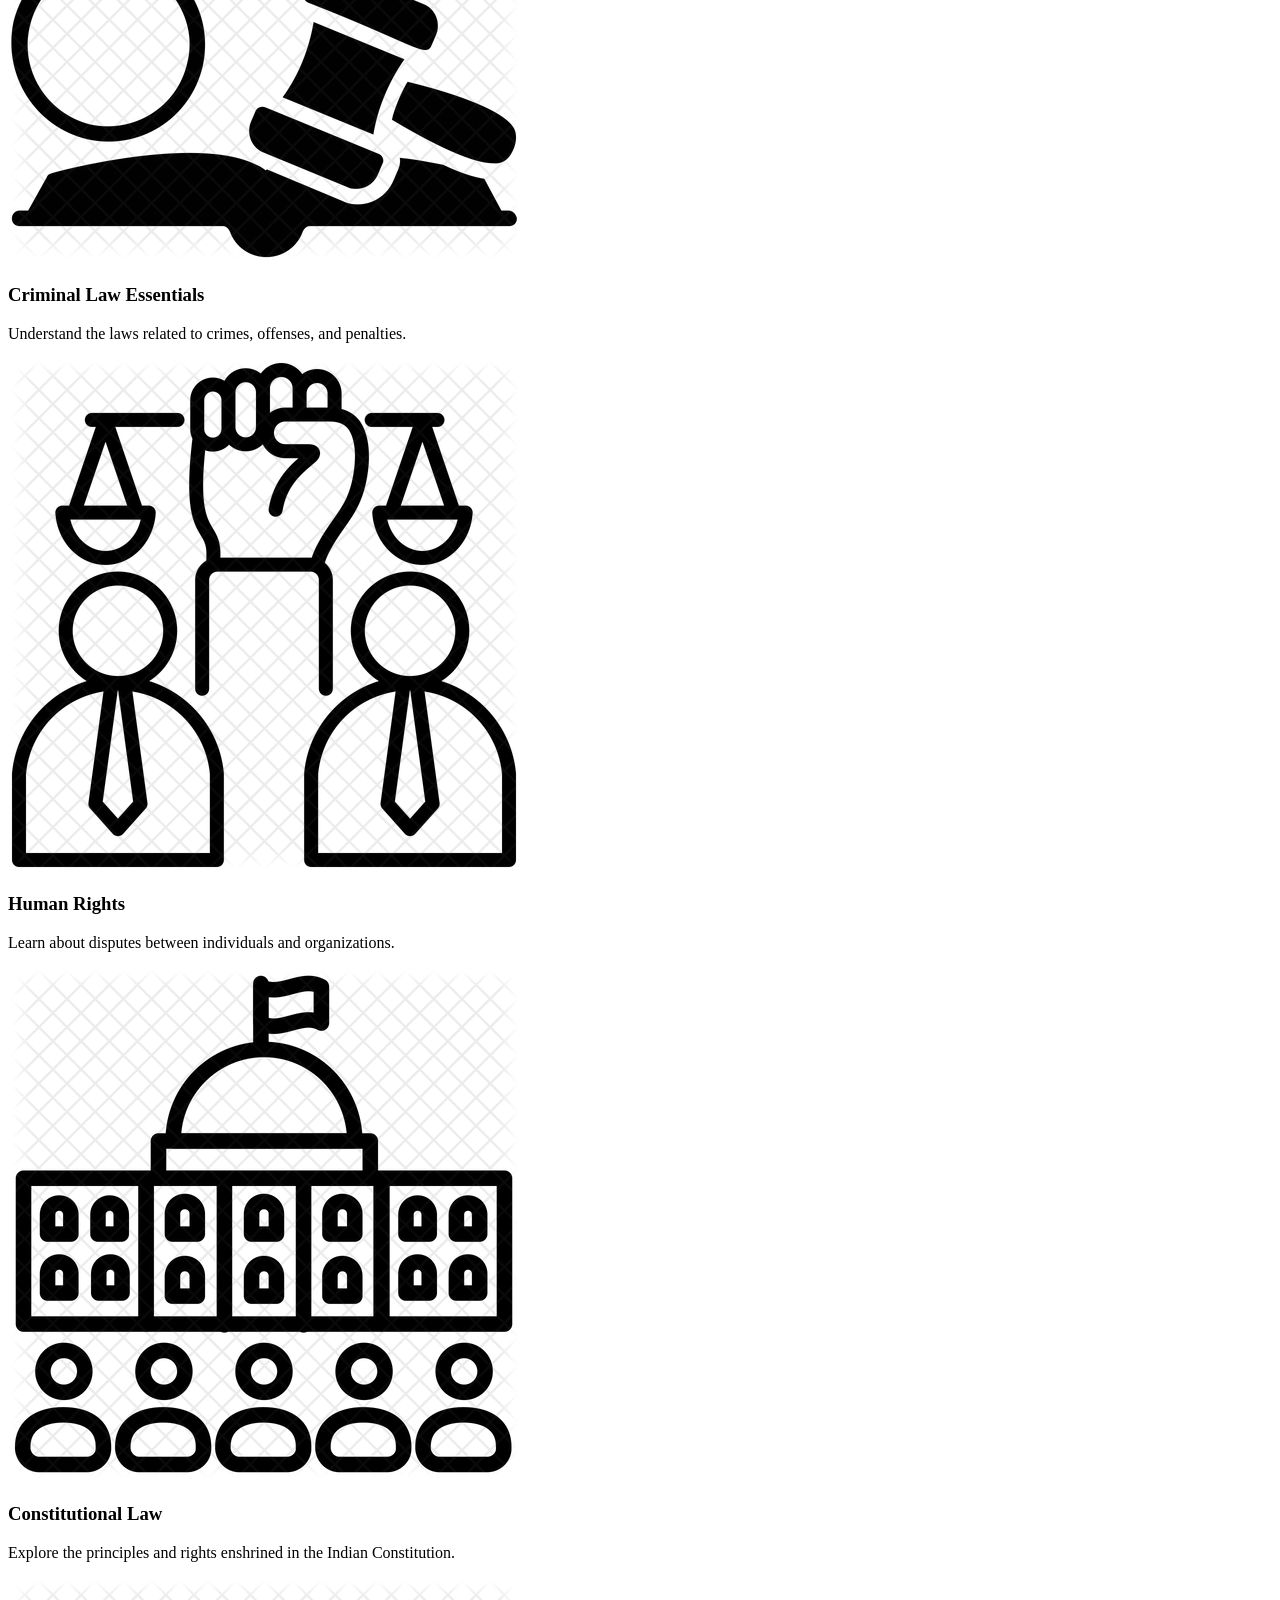
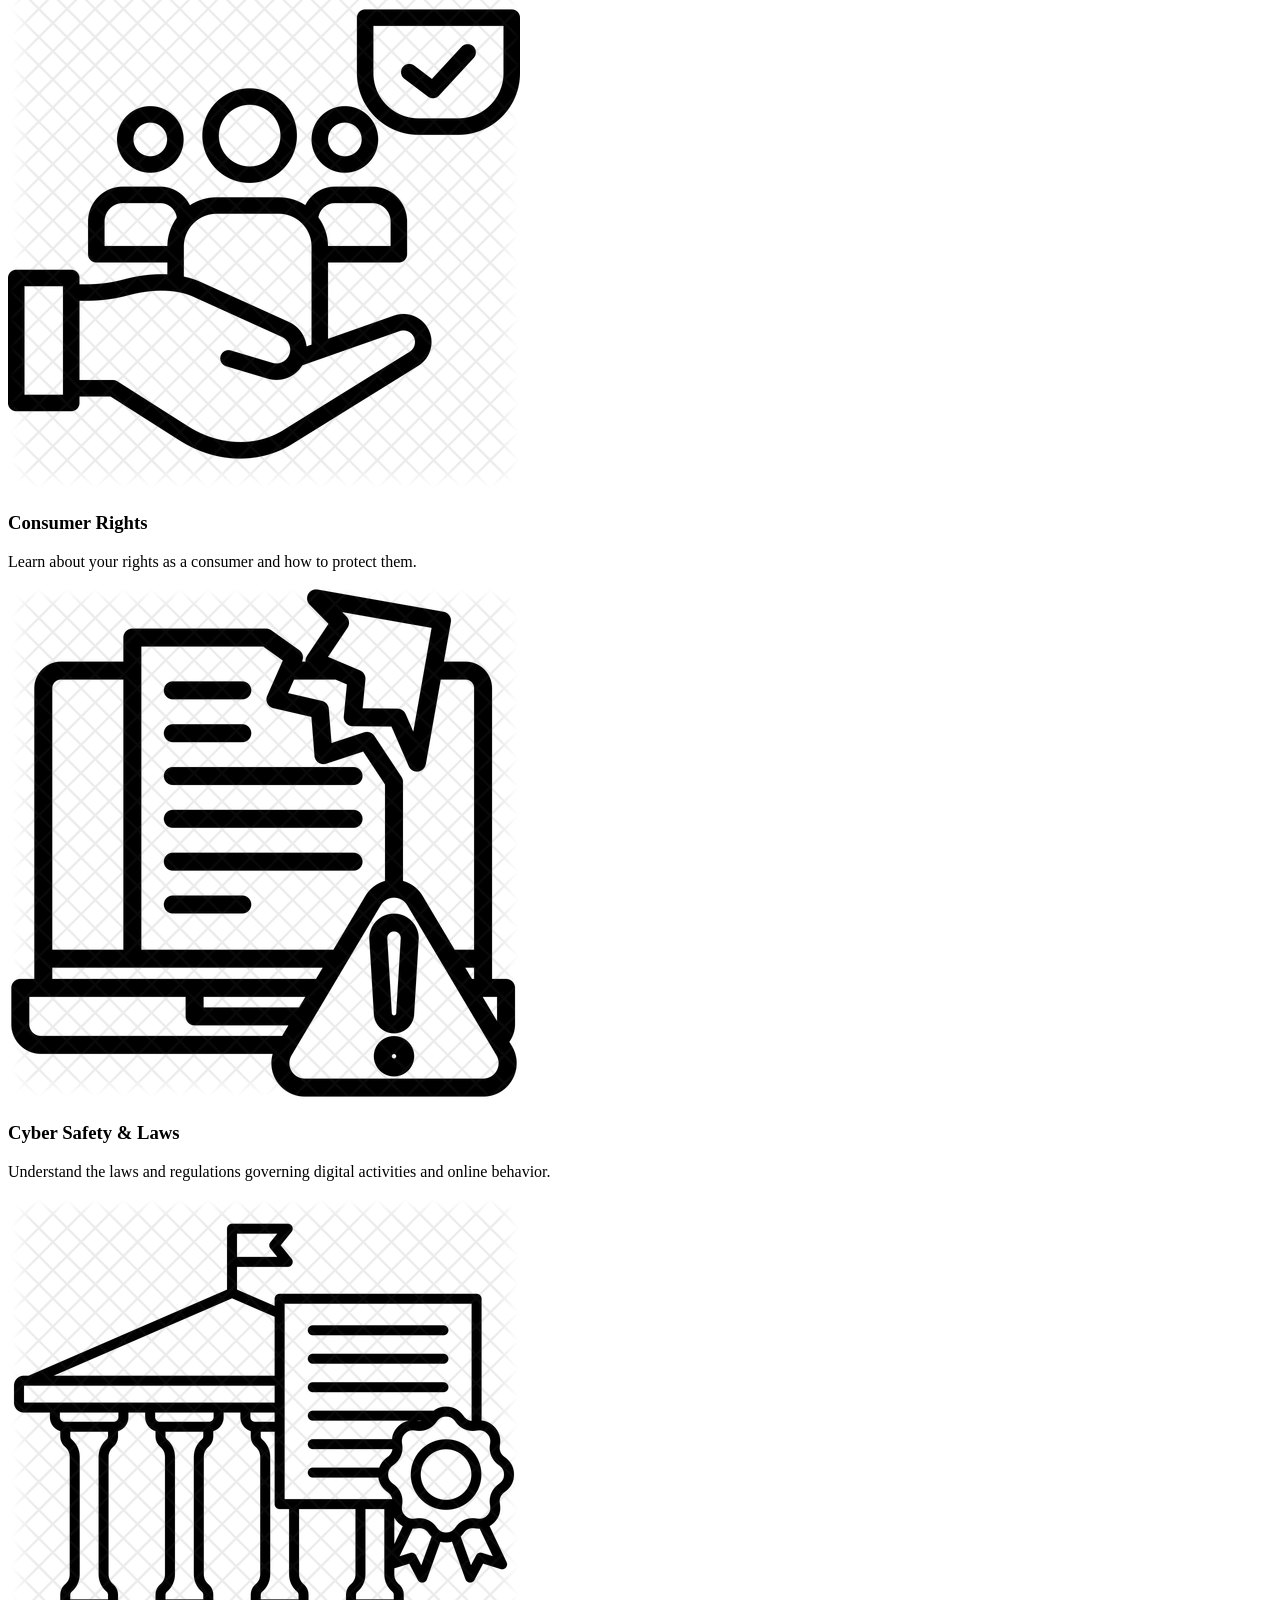
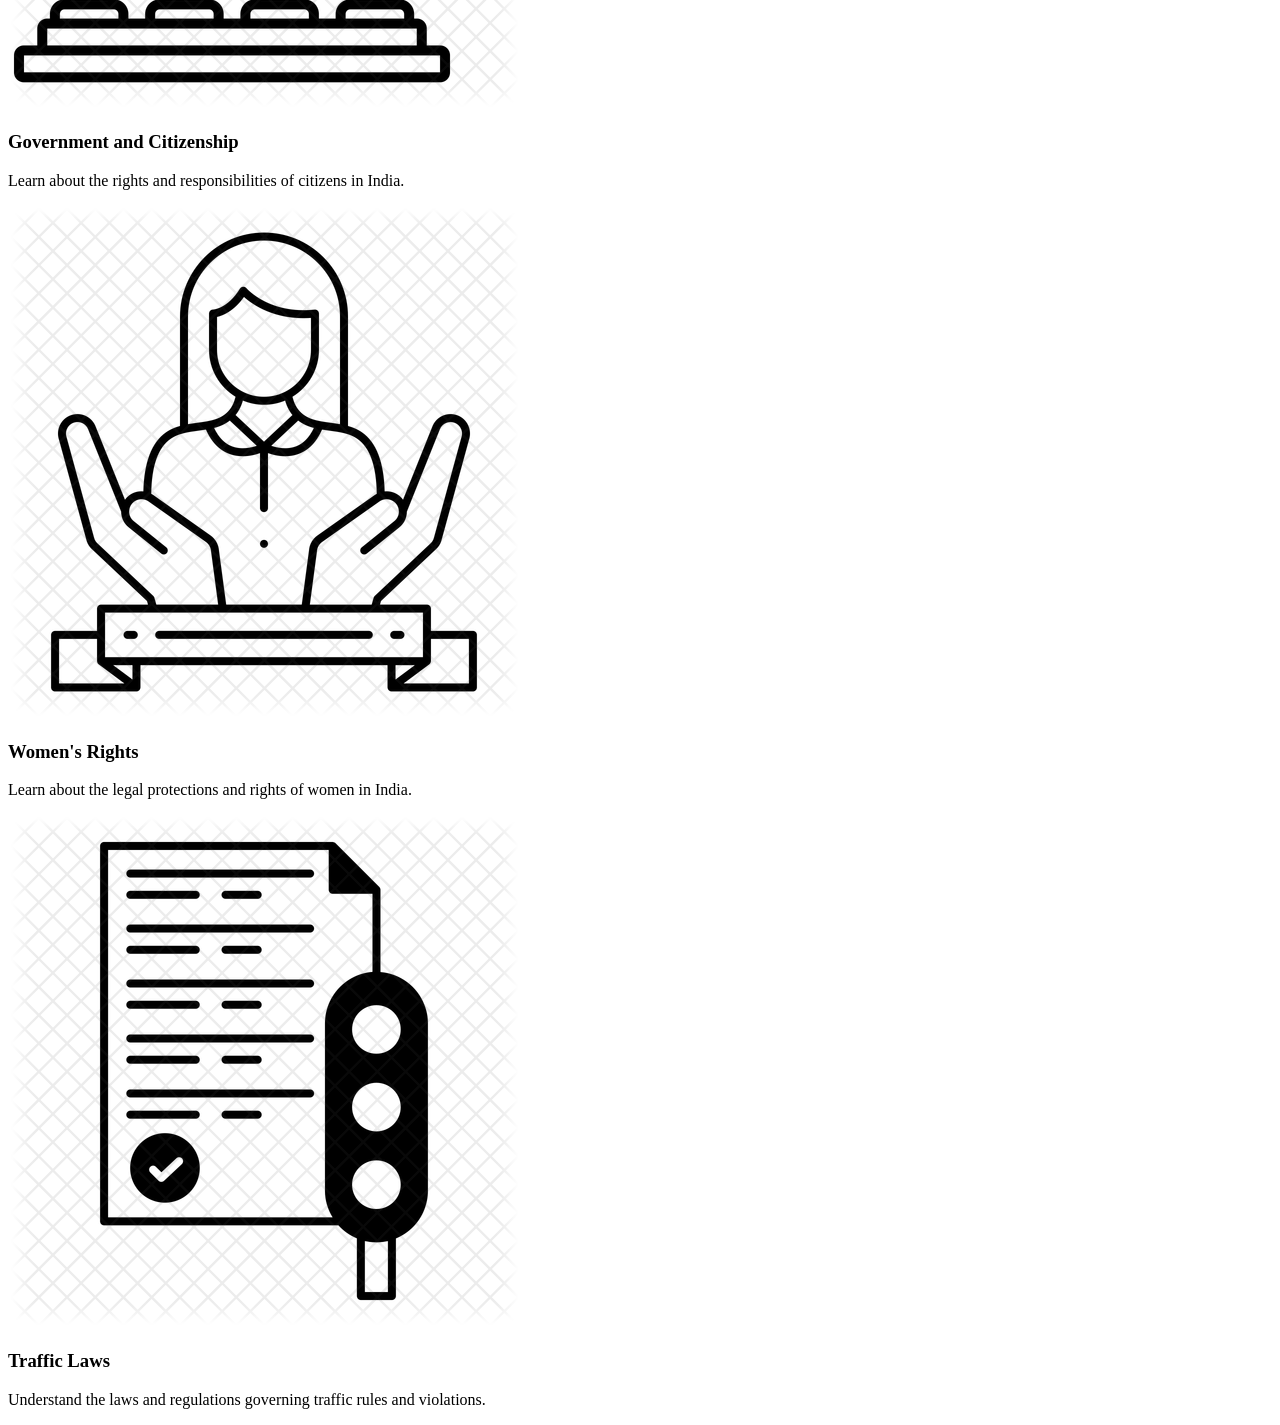
==== commit fd04715a: "" ====
--- a/index.html
+++ b/index.html
@@ -70,7 +70,7 @@
     <div class="category-card">
       <img src="icons/criminal-law.png" alt="Criminal Law Essentials">
       <h3>Criminal Law Essentials</h3>
-      <p>Understand the laws related to crimes, offenses, penalties, and legal safeguards.</p>
+      <p>Understand the laws related to crimes, offenses, and penalties.</p>
     </div>
     <div class="category-card">
       <img src="icons/human-rights.png" alt="Human Rights">
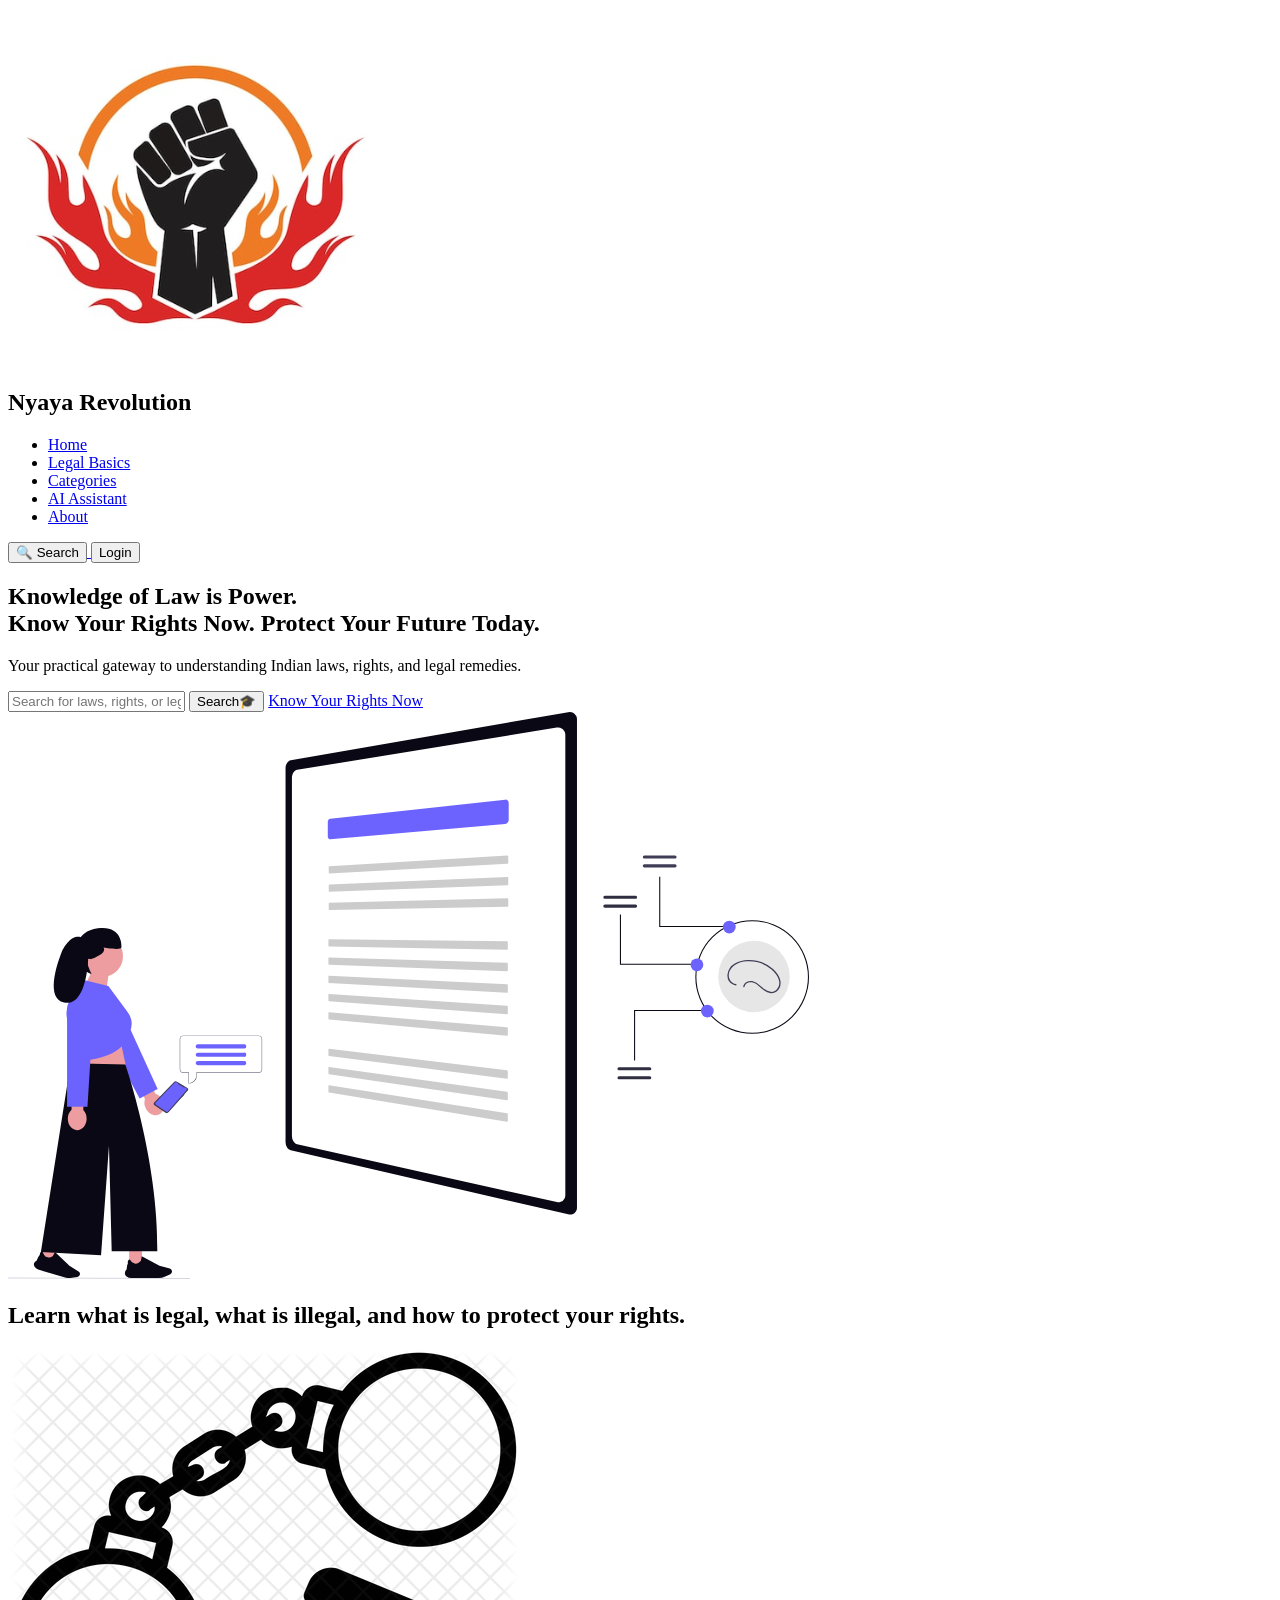
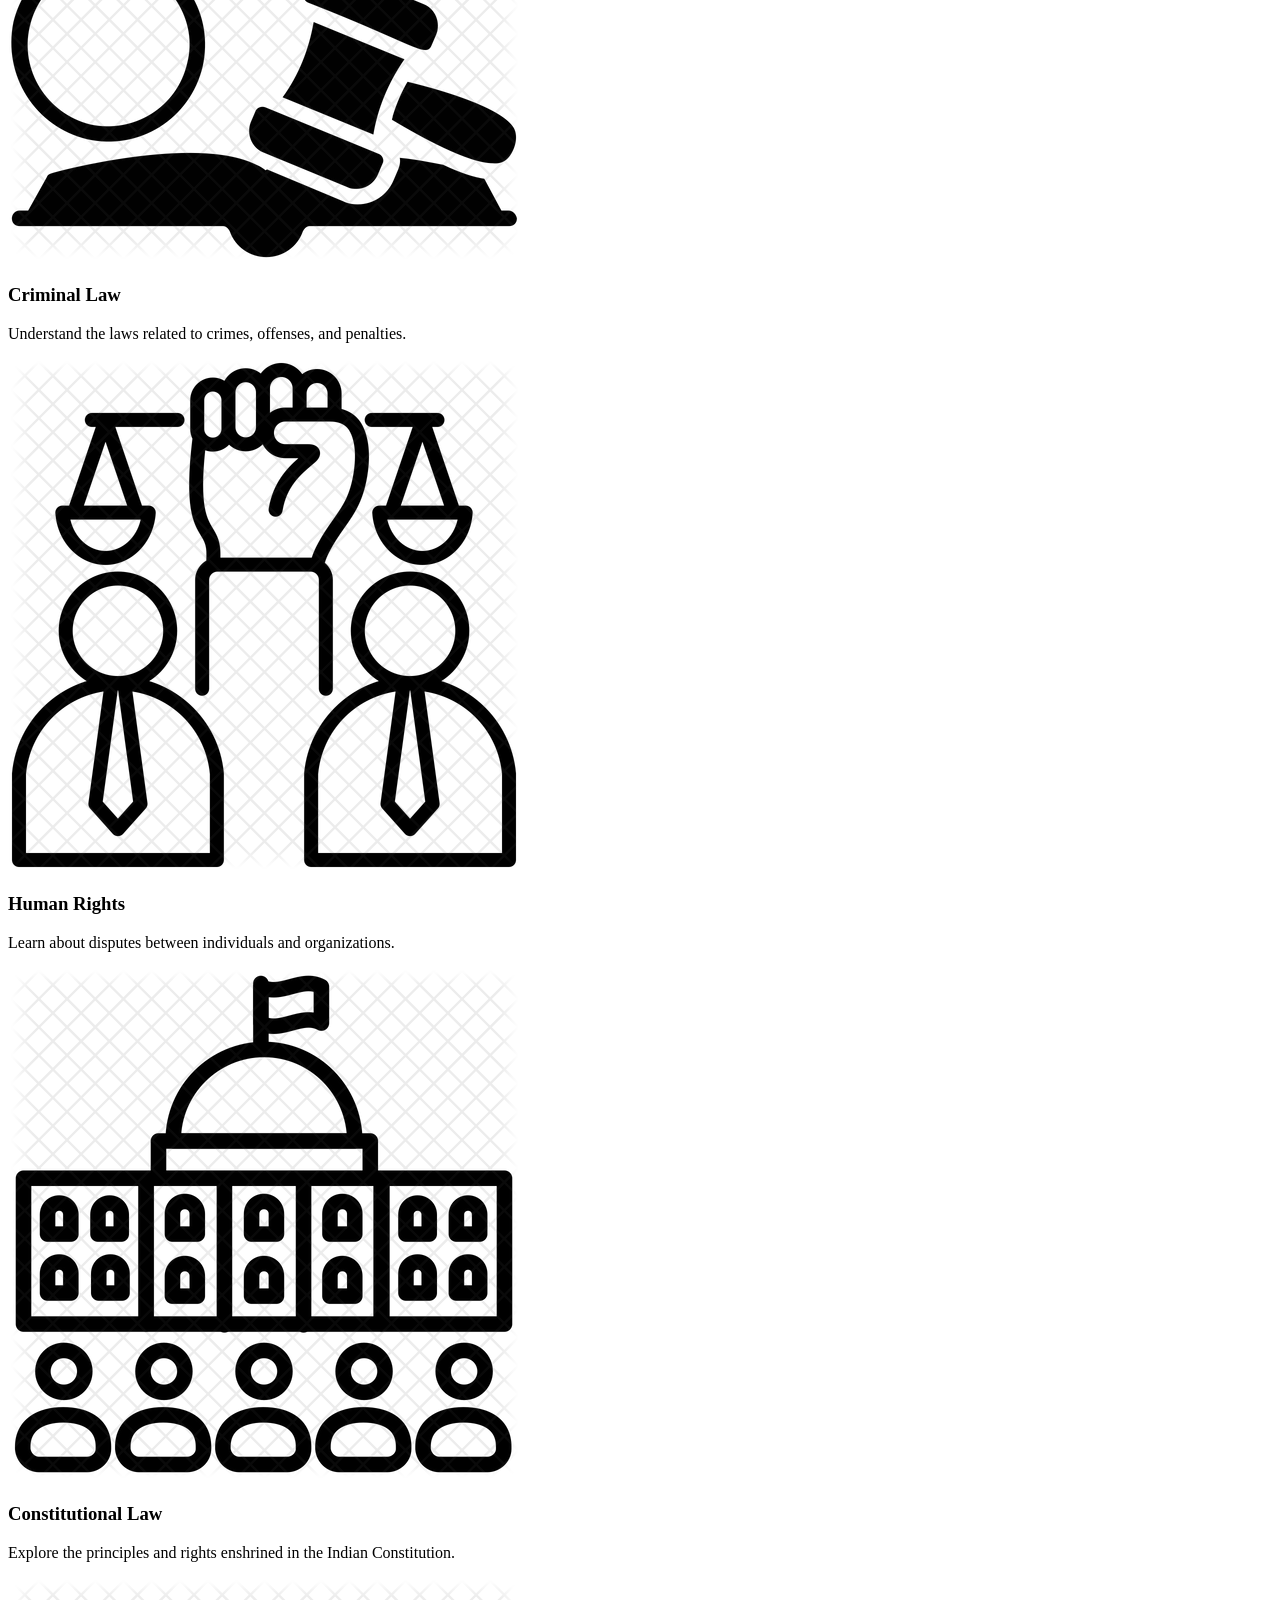
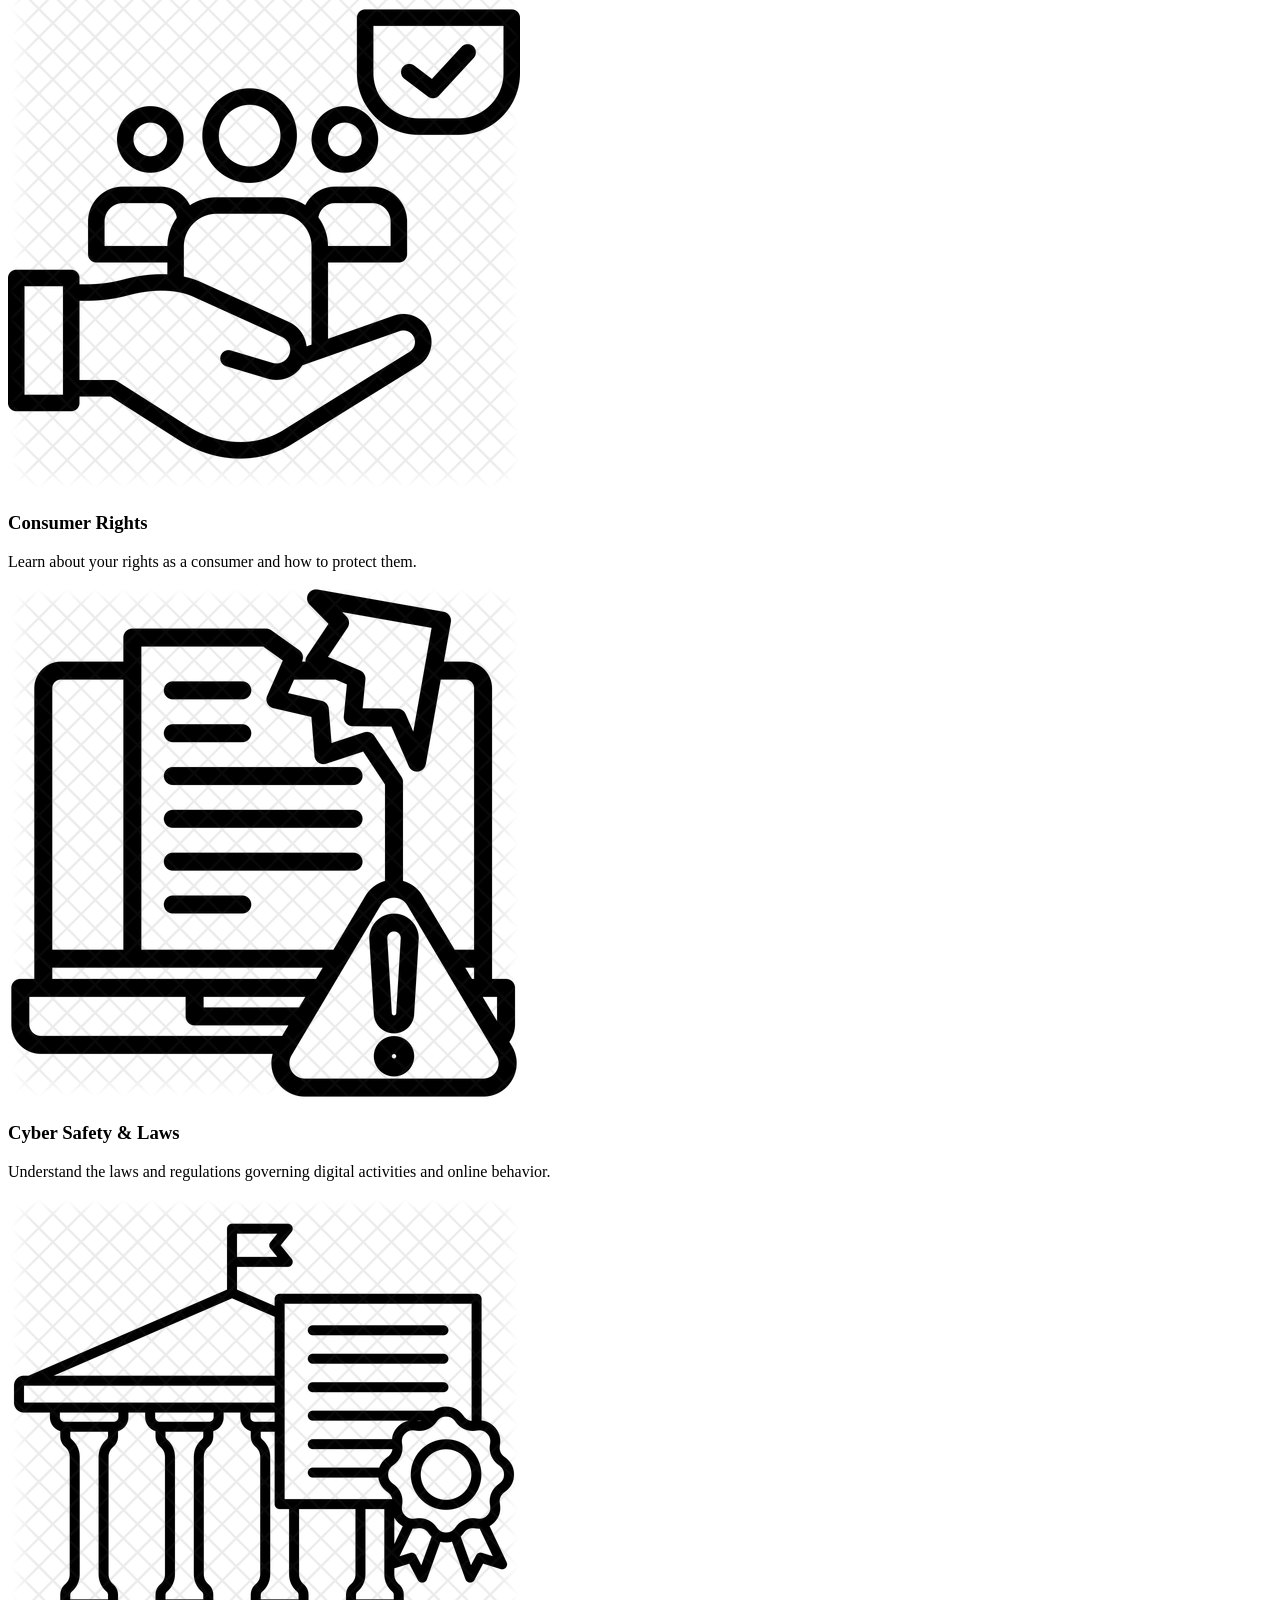
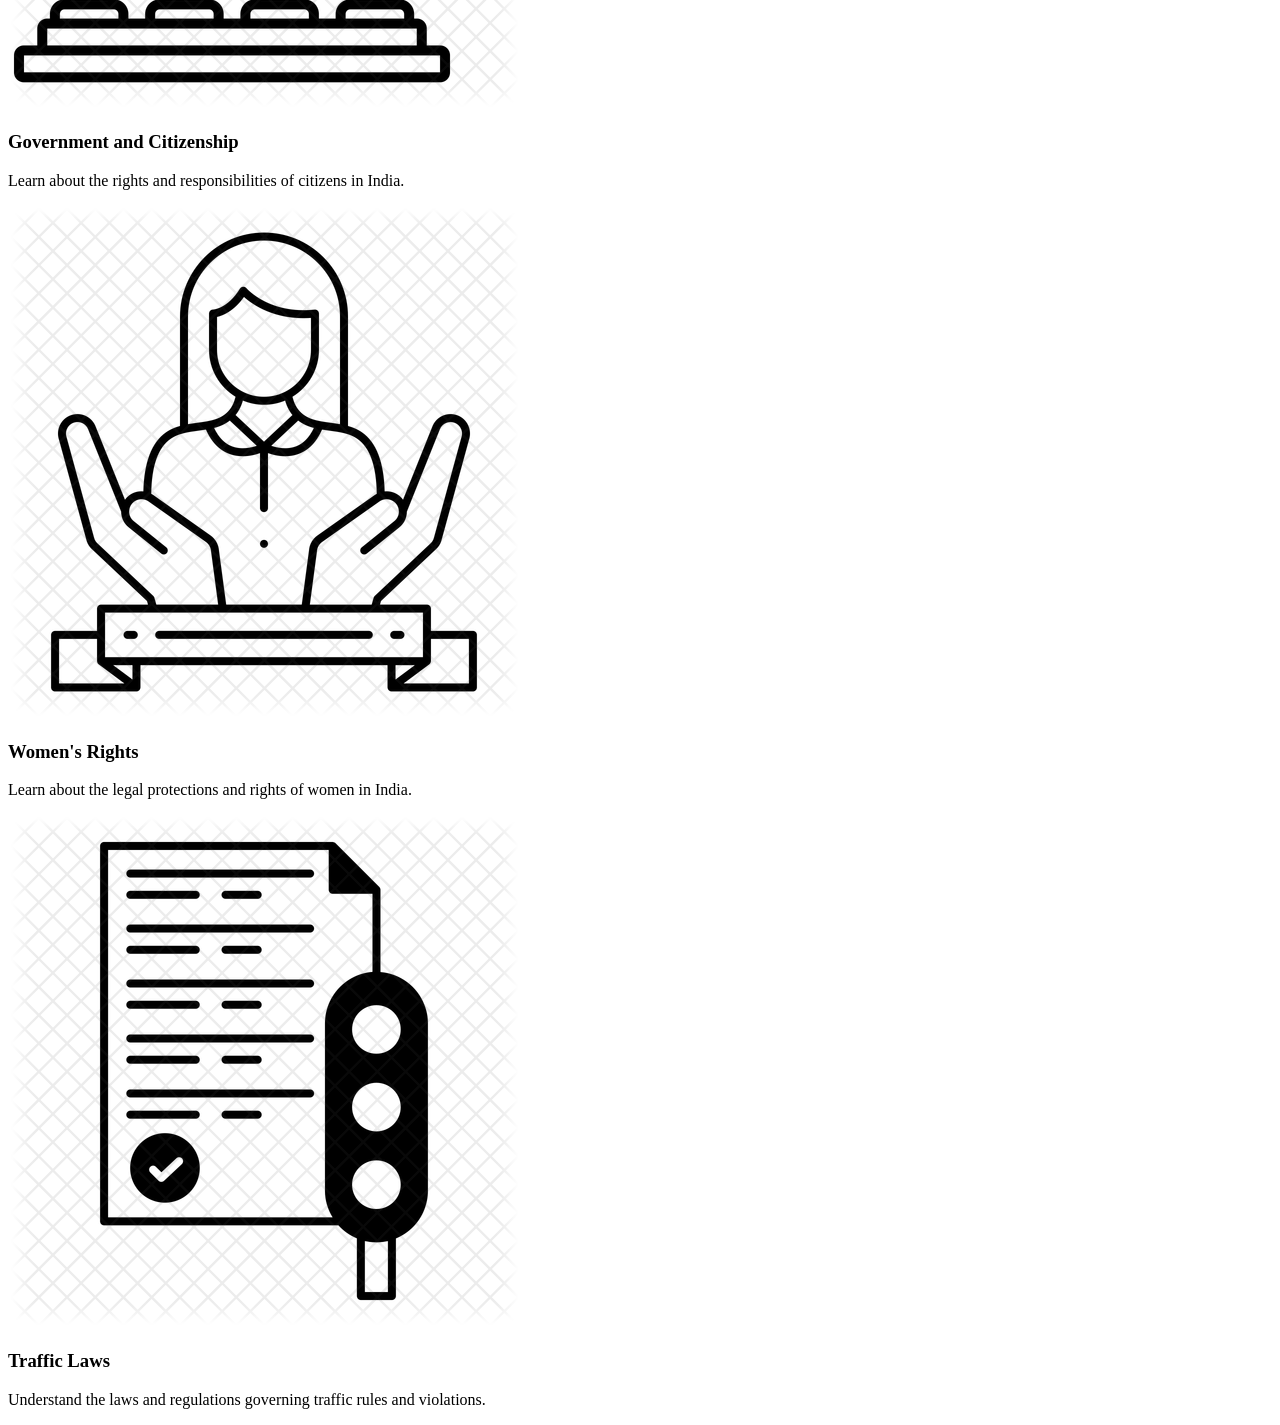
==== commit 12b0b80c: "" ====
--- a/index.html
+++ b/index.html
@@ -68,8 +68,8 @@
   <h2>Learn what is legal, what is illegal, and how to protect your rights.</h2>
   <div class="category-cards">
     <div class="category-card">
-      <img src="icons/criminal-law.png" alt="Criminal Law Essentials">
-      <h3>Criminal Law Essentials</h3>
+      <img src="icons/criminal-law.png" alt="Criminal Law">
+      <h3>Criminal Law</h3>
       <p>Understand the laws related to crimes, offenses, and penalties.</p>
     </div>
     <div class="category-card">
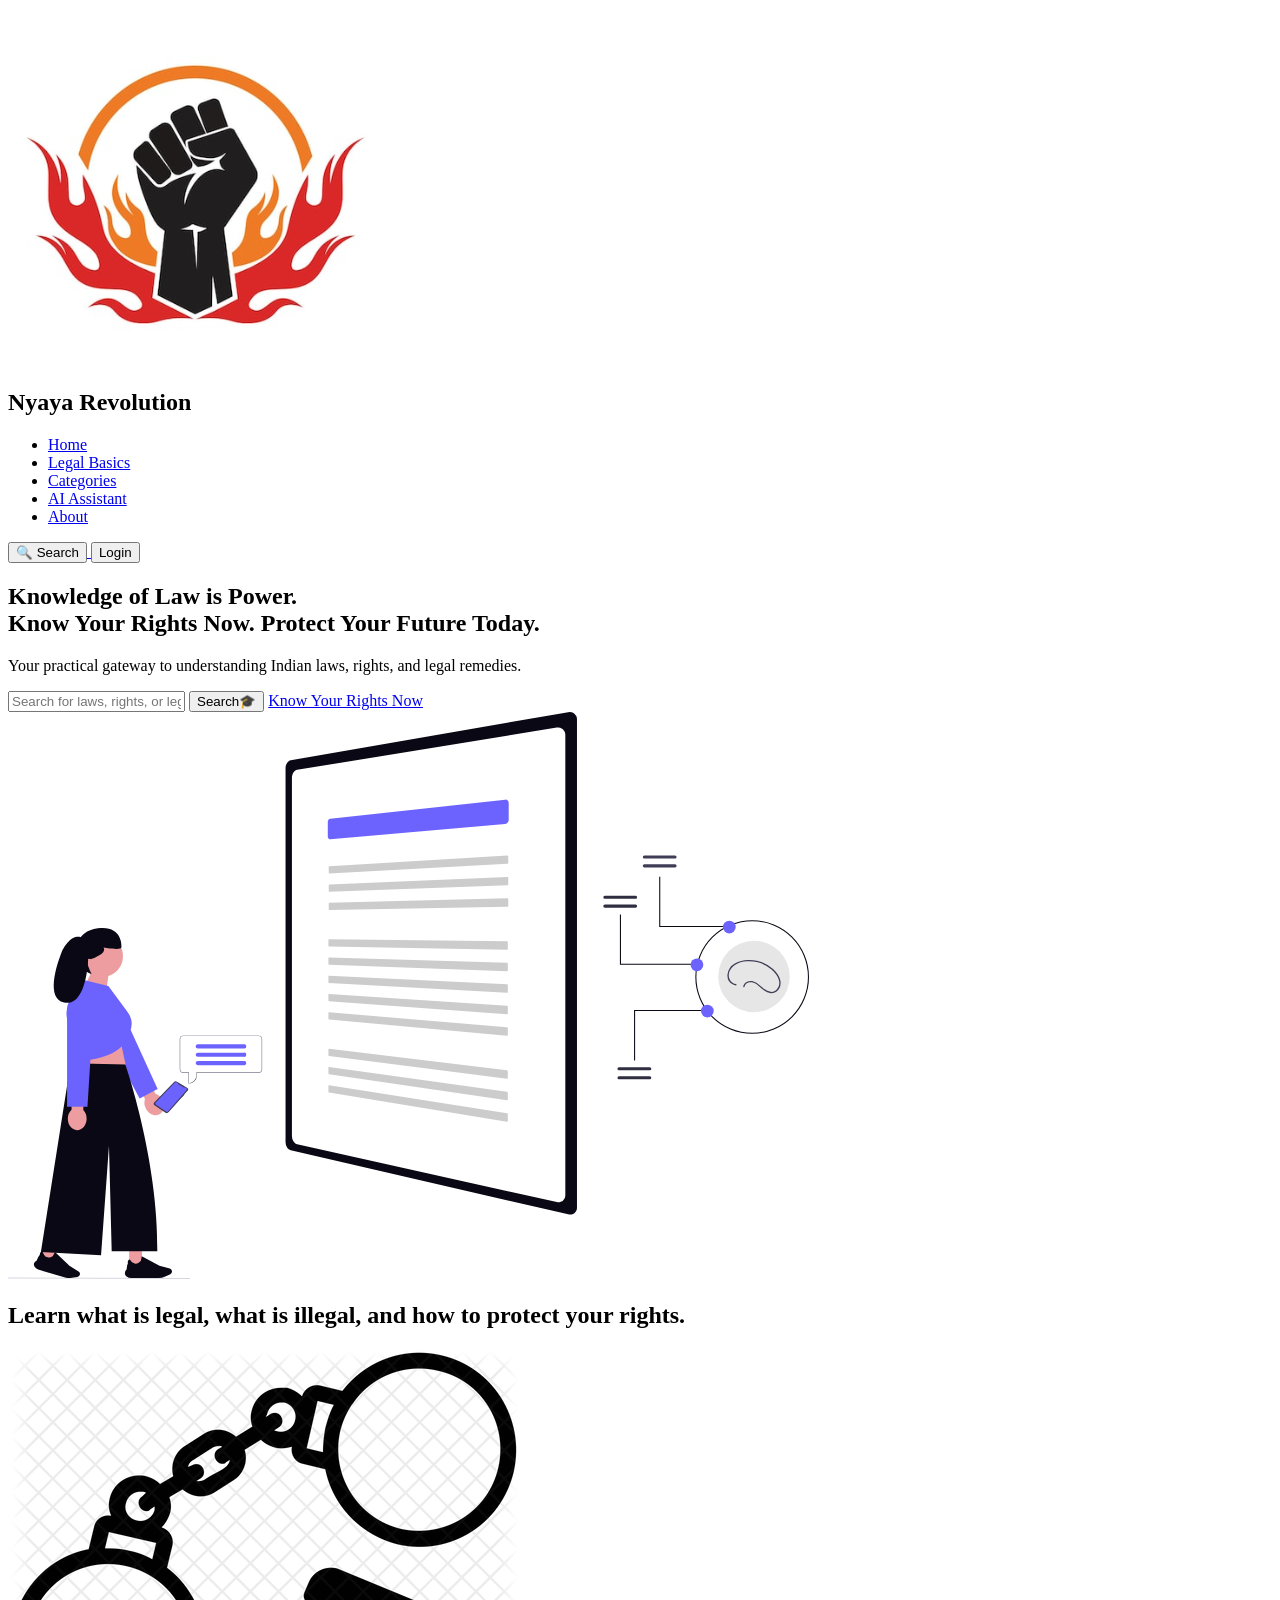
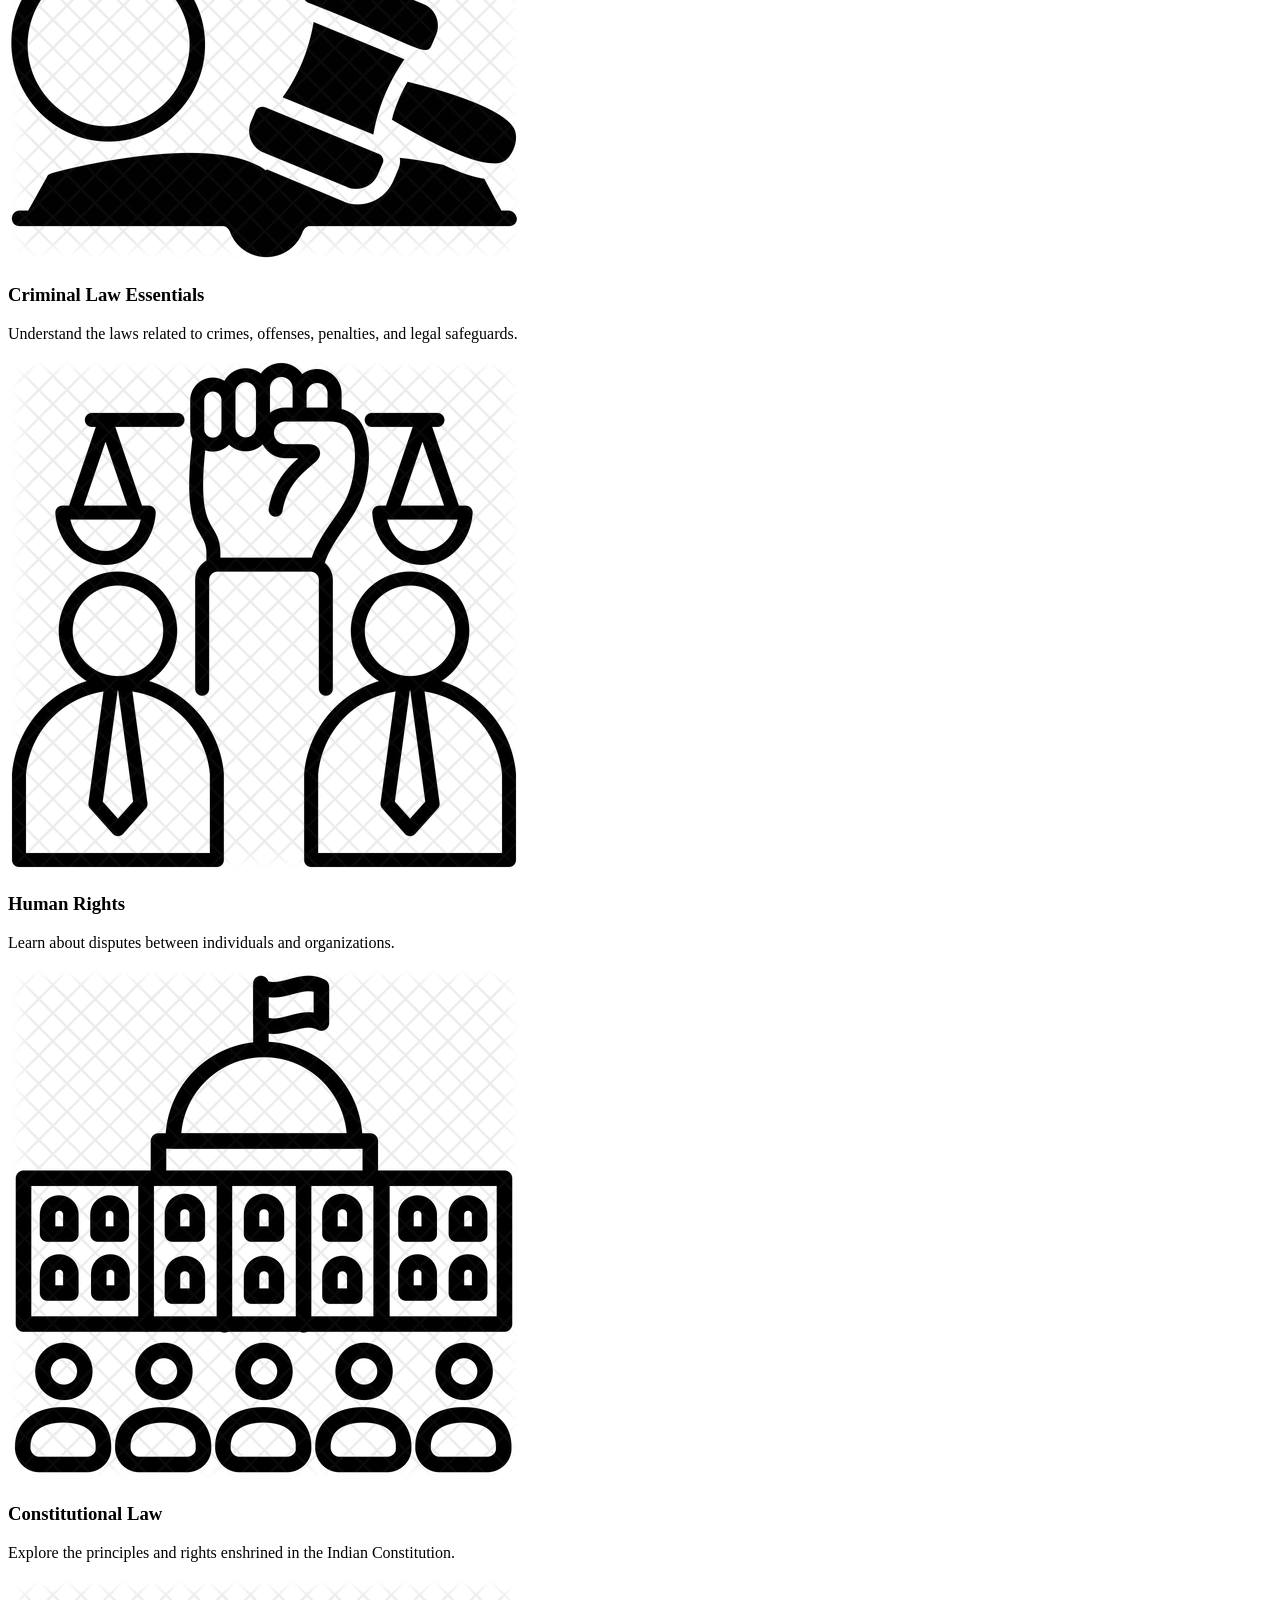
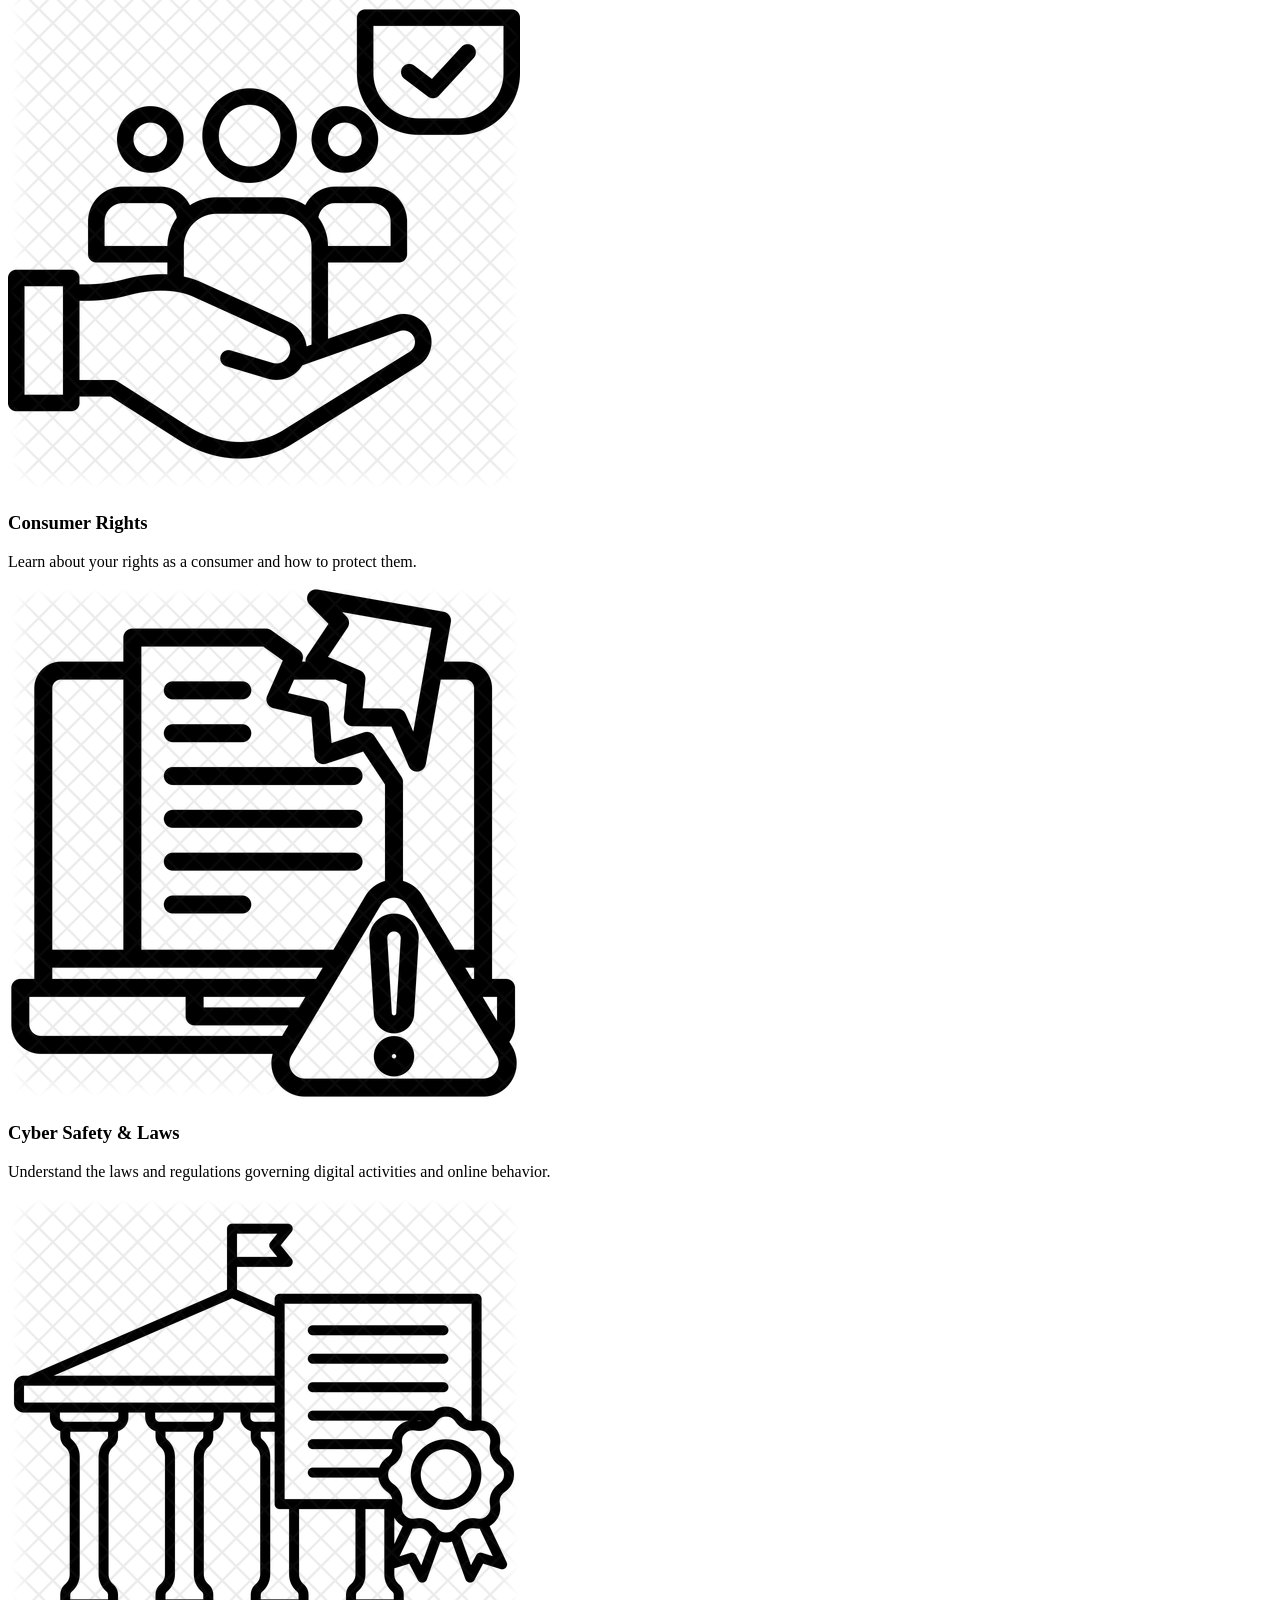
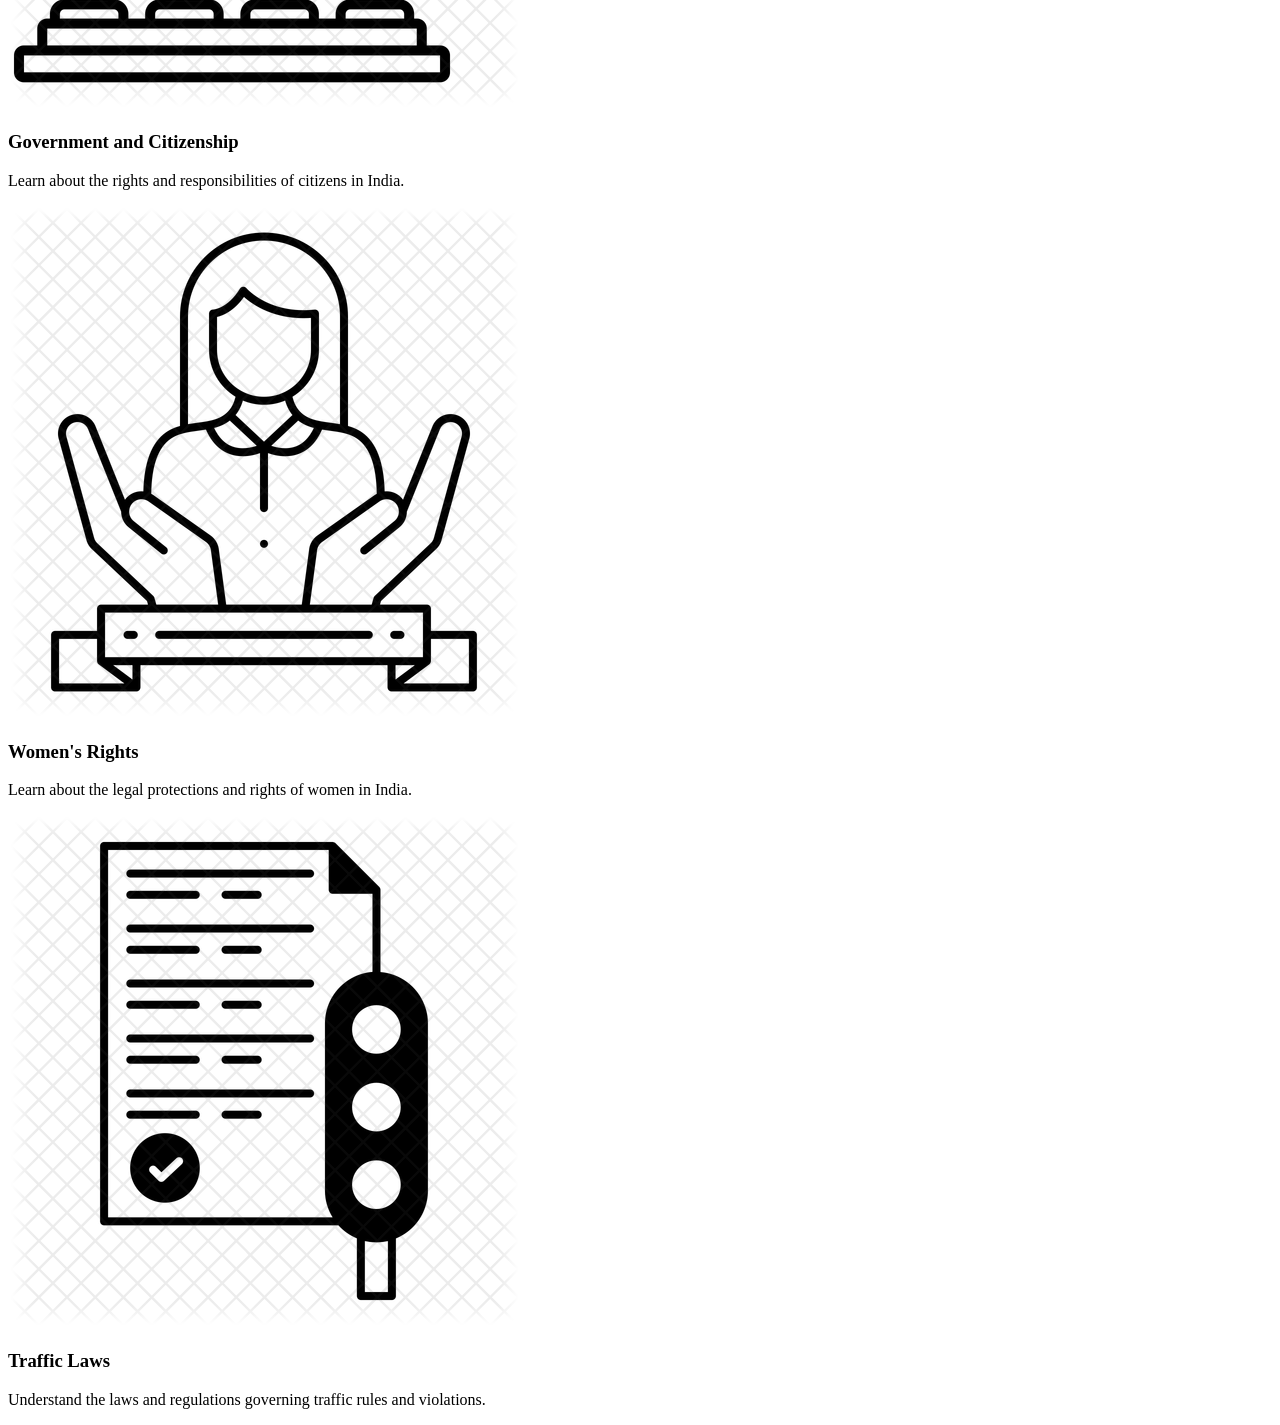
==== commit d96b4f50: "" ====
--- a/index.html
+++ b/index.html
@@ -52,7 +52,7 @@
               <a href="#" class="cta-button">Know Your Rights Now</a>
         </div>
         <div class="hero-right">
-          <img src="icons/hero-image.svg" class="hero-image"> 
+          <img src="icons/hero-image.svg" class="hero-image" alt="Illustration of legal education and awareness"> 
              
             </div>
             
@@ -68,9 +68,9 @@
   <h2>Learn what is legal, what is illegal, and how to protect your rights.</h2>
   <div class="category-cards">
     <div class="category-card">
-      <img src="icons/criminal-law.png" alt="Criminal Law">
-      <h3>Criminal Law</h3>
-      <p>Understand the laws related to crimes, offenses, and penalties.</p>
+      <img src="icons/criminal-law.png" alt="Criminal Law Essentials">
+      <h3>Criminal Law Essentials</h3>
+      <p>Understand the laws related to crimes, offenses, penalties, and legal safeguards.</p>
     </div>
     <div class="category-card">
       <img src="icons/human-rights.png" alt="Human Rights">
